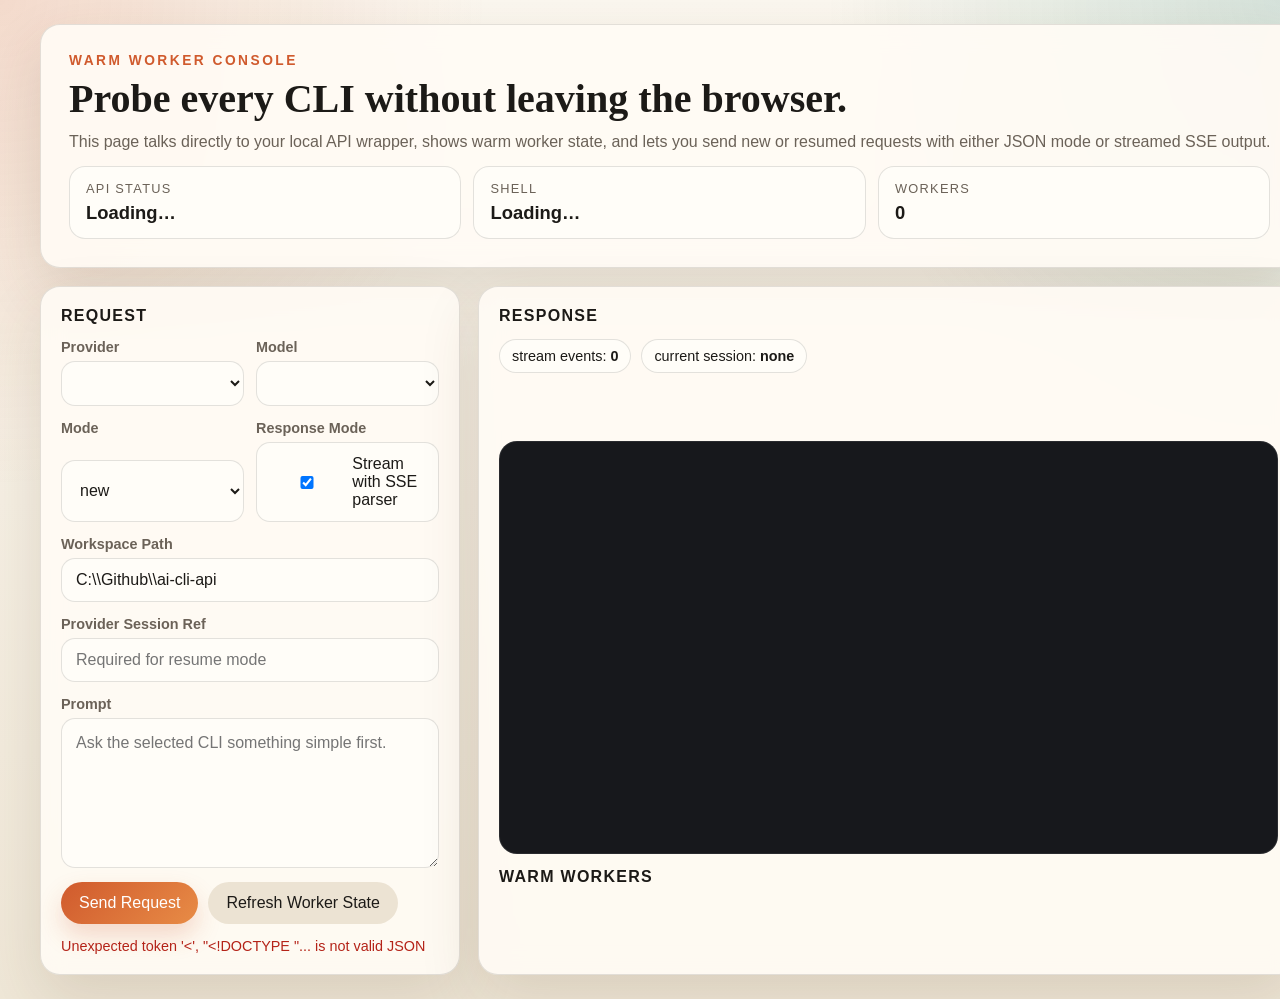
==== src/ai_cli_api/ui/index.html @ b7709dd9 "feat: Working api with cli's and resume fucntion too." ====
<!DOCTYPE html>
<html lang="en">
<head>
  <meta charset="utf-8">
  <meta name="viewport" content="width=device-width, initial-scale=1">
  <title>AI CLI API Console</title>
  <style>
    :root {
      --bg: #f3efe6;
      --panel: rgba(255, 251, 245, 0.92);
      --panel-strong: #fffdf8;
      --ink: #1c1a17;
      --muted: #6b6258;
      --line: rgba(28, 26, 23, 0.12);
      --accent: #d05a2d;
      --accent-soft: #f6c7a8;
      --ok: #0f766e;
      --error: #b42318;
      --shadow: 0 24px 60px rgba(84, 56, 26, 0.14);
      --radius: 20px;
    }

    * {
      box-sizing: border-box;
    }

    body {
      margin: 0;
      min-height: 100vh;
      font-family: "IBM Plex Sans", "Segoe UI", sans-serif;
      color: var(--ink);
      background:
        radial-gradient(circle at top left, rgba(208, 90, 45, 0.18), transparent 30%),
        radial-gradient(circle at top right, rgba(15, 118, 110, 0.16), transparent 28%),
        linear-gradient(180deg, #fbf7ef 0%, #efe7d7 100%);
    }

    .shell {
      width: min(1200px, calc(100vw - 32px));
      margin: 24px auto;
      display: grid;
      gap: 18px;
      animation: rise 300ms ease-out;
    }

    .hero,
    .panel {
      background: var(--panel);
      border: 1px solid var(--line);
      border-radius: var(--radius);
      box-shadow: var(--shadow);
      backdrop-filter: blur(12px);
    }

    .hero {
      padding: 28px;
      display: grid;
      gap: 12px;
    }

    .eyebrow {
      color: var(--accent);
      font-size: 0.86rem;
      letter-spacing: 0.18em;
      text-transform: uppercase;
      font-weight: 700;
    }

    h1 {
      margin: 0;
      font-family: Georgia, "Times New Roman", serif;
      font-size: clamp(1.5rem, 4vw, 2.5rem);
      line-height: 0.95;
      white-space: nowrap;
    }

    .hero p {
      margin: 0;
      color: var(--muted);
      font-size: 1rem;
      line-height: 1.5;
      white-space: nowrap;
    }

    .status-strip {
      display: grid;
      grid-template-columns: repeat(auto-fit, minmax(160px, 1fr));
      gap: 12px;
    }

    .stat {
      background: var(--panel-strong);
      border: 1px solid var(--line);
      border-radius: 16px;
      padding: 14px 16px;
    }

    .stat-label {
      display: block;
      color: var(--muted);
      font-size: 0.8rem;
      text-transform: uppercase;
      letter-spacing: 0.1em;
      margin-bottom: 6px;
    }

    .stat-value {
      font-size: 1.15rem;
      font-weight: 700;
    }

    .grid {
      display: grid;
      grid-template-columns: 420px minmax(0, 1fr);
      gap: 18px;
    }

    .panel {
      padding: 20px;
    }

    .panel h2 {
      margin: 0 0 14px;
      font-size: 1rem;
      letter-spacing: 0.08em;
      text-transform: uppercase;
    }

    .form {
      display: grid;
      gap: 14px;
    }

    .row {
      display: grid;
      grid-template-columns: repeat(2, minmax(0, 1fr));
      gap: 12px;
    }

    .field {
      display: grid;
      gap: 6px;
    }

    label {
      color: var(--muted);
      font-size: 0.9rem;
      font-weight: 600;
    }

    input,
    select,
    textarea,
    button {
      font: inherit;
    }

    input,
    select,
    textarea {
      width: 100%;
      border: 1px solid var(--line);
      border-radius: 14px;
      background: var(--panel-strong);
      color: var(--ink);
      padding: 12px 14px;
      transition: border-color 160ms ease, transform 160ms ease, box-shadow 160ms ease;
    }

    textarea {
      min-height: 150px;
      resize: vertical;
      line-height: 1.45;
    }

    input:focus,
    select:focus,
    textarea:focus {
      outline: none;
      border-color: var(--accent);
      box-shadow: 0 0 0 4px rgba(208, 90, 45, 0.12);
      transform: translateY(-1px);
    }

    .toggle {
      display: flex;
      align-items: center;
      gap: 10px;
      padding: 12px 14px;
      border: 1px solid var(--line);
      border-radius: 14px;
      background: var(--panel-strong);
    }

    .actions {
      display: flex;
      gap: 10px;
      flex-wrap: wrap;
    }

    button {
      border: 0;
      border-radius: 999px;
      padding: 12px 18px;
      cursor: pointer;
      transition: transform 160ms ease, opacity 160ms ease, box-shadow 160ms ease;
    }

    button:hover {
      transform: translateY(-1px);
    }

    button:disabled {
      opacity: 0.55;
      cursor: not-allowed;
      transform: none;
    }

    .primary {
      background: linear-gradient(135deg, #d05a2d, #e88c46);
      color: white;
      box-shadow: 0 12px 24px rgba(208, 90, 45, 0.22);
    }

    .secondary {
      background: #ece3d3;
      color: var(--ink);
    }

    .meta {
      color: var(--muted);
      font-size: 0.9rem;
    }

    .response-card {
      display: grid;
      gap: 14px;
      height: 100%;
    }

    .console {
      min-height: 360px;
      border-radius: 18px;
      background: #17181c;
      color: #f4efe7;
      padding: 18px;
      font-family: Consolas, "SFMono-Regular", monospace;
      line-height: 1.45;
      white-space: pre-wrap;
      overflow: auto;
      border: 1px solid rgba(255, 255, 255, 0.08);
    }

    .pill-row,
    .worker-list {
      display: flex;
      flex-wrap: wrap;
      gap: 10px;
    }

    .pill,
    .worker-chip {
      border-radius: 999px;
      padding: 8px 12px;
      background: var(--panel-strong);
      border: 1px solid var(--line);
      font-size: 0.9rem;
    }

    .worker-chip strong {
      color: var(--accent);
    }

    .ok {
      color: var(--ok);
    }

    .error {
      color: var(--error);
    }

    @keyframes rise {
      from {
        opacity: 0;
        transform: translateY(10px);
      }
      to {
        opacity: 1;
        transform: translateY(0);
      }
    }

    @media (max-width: 980px) {
      .grid {
        grid-template-columns: 1fr;
      }
    }

    @media (max-width: 640px) {
      .shell {
        width: min(100vw - 16px, 100%);
        margin: 8px auto 24px;
      }

      .hero,
      .panel {
        padding: 16px;
      }

      .row {
        grid-template-columns: 1fr;
      }
    }
  </style>
</head>
<body>
  <main class="shell">
    <section class="hero">
      <span class="eyebrow">Warm Worker Console</span>
      <h1>Probe every CLI without leaving the browser.</h1>
      <p>
        This page talks directly to your local API wrapper, shows warm worker state,
        and lets you send new or resumed requests with either JSON mode or streamed SSE output.
      </p>
      <div class="status-strip">
        <div class="stat">
          <span class="stat-label">API Status</span>
          <span class="stat-value" id="health-status">Loading…</span>
        </div>
        <div class="stat">
          <span class="stat-label">Shell</span>
          <span class="stat-value" id="shell-path">Loading…</span>
        </div>
        <div class="stat">
          <span class="stat-label">Workers</span>
          <span class="stat-value" id="worker-count">0</span>
        </div>
      </div>
    </section>

    <section class="grid">
      <div class="panel">
        <h2>Request</h2>
        <form class="form" id="chat-form">
          <div class="row">
            <div class="field">
              <label for="provider">Provider</label>
              <select id="provider" name="provider"></select>
            </div>
            <div class="field">
              <label for="model">Model</label>
              <select id="model" name="model"></select>
            </div>
          </div>

          <div class="row">
            <div class="field">
              <label for="mode">Mode</label>
              <select id="mode" name="mode">
                <option value="new">new</option>
                <option value="resume">resume</option>
              </select>
            </div>
            <div class="field">
              <label for="stream">Response Mode</label>
              <div class="toggle">
                <input id="stream" name="stream" type="checkbox" checked>
                <span>Stream with SSE parser</span>
              </div>
            </div>
          </div>

          <div class="field">
            <label for="workspace_path">Workspace Path</label>
            <input id="workspace_path" name="workspace_path" type="text" value="C:\\Github\\ai-cli-api" placeholder="C:\\Github\\ai-cli-api">
          </div>

          <div class="field" id="session-row">
            <label for="provider_session_ref">Provider Session Ref</label>
            <input id="provider_session_ref" name="provider_session_ref" type="text" placeholder="Required for resume mode">
          </div>

          <div class="field">
            <label for="prompt">Prompt</label>
            <textarea id="prompt" name="prompt" placeholder="Ask the selected CLI something simple first."></textarea>
          </div>

          <div class="actions">
            <button class="primary" id="send-button" type="submit">Send Request</button>
            <button class="secondary" id="refresh-button" type="button">Refresh Worker State</button>
          </div>

          <div class="meta" id="request-meta">Ready.</div>
        </form>
      </div>

      <div class="panel response-card">
        <div>
          <h2>Response</h2>
          <div class="pill-row">
            <span class="pill">stream events: <strong id="event-count">0</strong></span>
            <span class="pill">current session: <strong id="session-ref">none</strong></span>
          </div>
        </div>
        <div class="console" id="console"></div>
        <div>
          <h2>Warm Workers</h2>
          <div class="worker-list" id="worker-list"></div>
        </div>
      </div>
    </section>
  </main>

  <script>
    const form = document.getElementById("chat-form");
    const providerSelect = document.getElementById("provider");
    const modelSelect = document.getElementById("model");
    const modeSelect = document.getElementById("mode");
    const sessionInput = document.getElementById("provider_session_ref");
    const workspaceInput = document.getElementById("workspace_path");
    const promptInput = document.getElementById("prompt");
    const streamInput = document.getElementById("stream");
    const consoleEl = document.getElementById("console");
    const sessionRefEl = document.getElementById("session-ref");
    const eventCountEl = document.getElementById("event-count");
    const healthStatusEl = document.getElementById("health-status");
    const shellPathEl = document.getElementById("shell-path");
    const workerCountEl = document.getElementById("worker-count");
    const workerListEl = document.getElementById("worker-list");
    const requestMetaEl = document.getElementById("request-meta");
    const sendButton = document.getElementById("send-button");
    const refreshButton = document.getElementById("refresh-button");

    let workers = [];
    let eventCount = 0;

    function writeConsole(line = "") {
      consoleEl.textContent += line + "\n";
      consoleEl.scrollTop = consoleEl.scrollHeight;
    }

    function resetConsole() {
      consoleEl.textContent = "";
      eventCount = 0;
      eventCountEl.textContent = "0";
      sessionRefEl.textContent = "none";
    }

    function setMeta(message, isError = false) {
      requestMetaEl.textContent = message;
      requestMetaEl.className = isError ? "meta error" : "meta";
    }

    function updateSessionVisibility() {
      sessionInput.disabled = modeSelect.value !== "resume";
      sessionInput.parentElement.style.opacity = modeSelect.value === "resume" ? "1" : "0.55";
    }

    function modelsForProvider(provider) {
      return workers
        .filter((worker) => worker.provider === provider)
        .map((worker) => worker.model);
    }

    function renderModelOptions() {
      const current = providerSelect.value;
      const models = modelsForProvider(current);
      modelSelect.innerHTML = "";
      for (const model of models) {
        const option = document.createElement("option");
        option.value = model;
        option.textContent = model;
        modelSelect.appendChild(option);
      }
    }

    function renderWorkers() {
      workerListEl.innerHTML = "";
      for (const worker of workers) {
        const chip = document.createElement("div");
        chip.className = "worker-chip";
        chip.innerHTML = `<strong>${worker.provider}/${worker.model}</strong> · ${worker.ready ? "ready" : "down"} · ${worker.busy ? "busy" : "idle"} · q=${worker.queue_length}`;
        workerListEl.appendChild(chip);
      }
    }

    async function refreshState() {
      const [healthResponse, workersResponse, providersResponse] = await Promise.all([
        fetch("/health"),
        fetch("/v1/workers"),
        fetch("/v1/providers")
      ]);

      const health = await healthResponse.json();
      workers = await workersResponse.json();
      const providers = await providersResponse.json();

      healthStatusEl.textContent = health.status;
      healthStatusEl.className = `stat-value ${health.status === "ok" ? "ok" : "error"}`;
      shellPathEl.textContent = health.shell_path || "not detected";
      workerCountEl.textContent = String(health.worker_count);

      const savedProvider = providerSelect.value;
      const savedModel = modelSelect.value;

      providerSelect.innerHTML = "";
      for (const provider of providers.filter((item) => item.enabled)) {
        const option = document.createElement("option");
        option.value = provider.provider;
        option.textContent = provider.provider;
        providerSelect.appendChild(option);
      }

      if (savedProvider) {
        providerSelect.value = savedProvider;
      }

      renderModelOptions();

      if (savedModel) {
        modelSelect.value = savedModel;
      }
      renderWorkers();
      updateSessionVisibility();
    }

    function parseSseChunk(buffer) {
      const packets = buffer.split("\n\n");
      return {
        packets: packets.slice(0, -1),
        remainder: packets[packets.length - 1] || ""
      };
    }

    async function sendStreaming(payload) {
      const response = await fetch("/v1/chat", {
        method: "POST",
        headers: { "Content-Type": "application/json" },
        body: JSON.stringify(payload)
      });
      if (!response.ok || !response.body) {
        const message = await response.text();
        throw new Error(message || `HTTP ${response.status}`);
      }

      const reader = response.body.getReader();
      const decoder = new TextDecoder();
      let buffer = "";

      while (true) {
        const { value, done } = await reader.read();
        if (done) {
          break;
        }
        buffer += decoder.decode(value, { stream: true });
        const parsed = parseSseChunk(buffer);
        buffer = parsed.remainder;

        for (const packet of parsed.packets) {
          const lines = packet.split("\n");
          const eventLine = lines.find((line) => line.startsWith("event: "));
          const dataLine = lines.find((line) => line.startsWith("data: "));
          if (!eventLine || !dataLine) {
            continue;
          }
          const eventName = eventLine.slice(7).trim();
          const payload = JSON.parse(dataLine.slice(6));
          eventCount += 1;
          eventCountEl.textContent = String(eventCount);
          writeConsole(`[${eventName}] ${JSON.stringify(payload, null, 2)}`);
          if (payload.provider_session_ref) {
            sessionRefEl.textContent = payload.provider_session_ref;
            sessionInput.value = payload.provider_session_ref;
          }
        }
      }
    }

    async function sendJson(payload) {
      const response = await fetch("/v1/chat", {
        method: "POST",
        headers: { "Content-Type": "application/json" },
        body: JSON.stringify(payload)
      });
      const body = await response.json();
      if (!response.ok) {
        throw new Error(body.detail || JSON.stringify(body));
      }
      writeConsole(JSON.stringify(body, null, 2));
      if (body.provider_session_ref) {
        sessionRefEl.textContent = body.provider_session_ref;
        sessionInput.value = body.provider_session_ref;
      }
    }

    form.addEventListener("submit", async (event) => {
      event.preventDefault();
      resetConsole();
      sendButton.disabled = true;
      setMeta("Sending request…");

      const payload = {
        provider: providerSelect.value,
        model: modelSelect.value,
        workspace_path: workspaceInput.value.trim(),
        mode: modeSelect.value,
        prompt: promptInput.value,
        stream: streamInput.checked
      };

      if (payload.mode === "resume") {
        payload.provider_session_ref = sessionInput.value.trim();
      }

      try {
        sessionStorage.setItem("workspace_path", payload.workspace_path);
        if (payload.stream) {
          await sendStreaming(payload);
        } else {
          await sendJson(payload);
        }
        setMeta("Request completed.");
        await refreshState();
      } catch (error) {
        writeConsole(`[failed] ${error.message}`);
        setMeta(error.message, true);
      } finally {
        sendButton.disabled = false;
      }
    });

    refreshButton.addEventListener("click", async () => {
      refreshButton.disabled = true;
      try {
        await refreshState();
        setMeta("State refreshed.");
      } catch (error) {
        setMeta(error.message, true);
      } finally {
        refreshButton.disabled = false;
      }
    });

    providerSelect.addEventListener("change", renderModelOptions);
    modeSelect.addEventListener("change", updateSessionVisibility);

    window.addEventListener("load", async () => {
      workspaceInput.value = sessionStorage.getItem("workspace_path") || workspaceInput.defaultValue;
      try {
        await refreshState();
      } catch (error) {
        setMeta(error.message, true);
      }
    });
  </script>
</body>
</html>
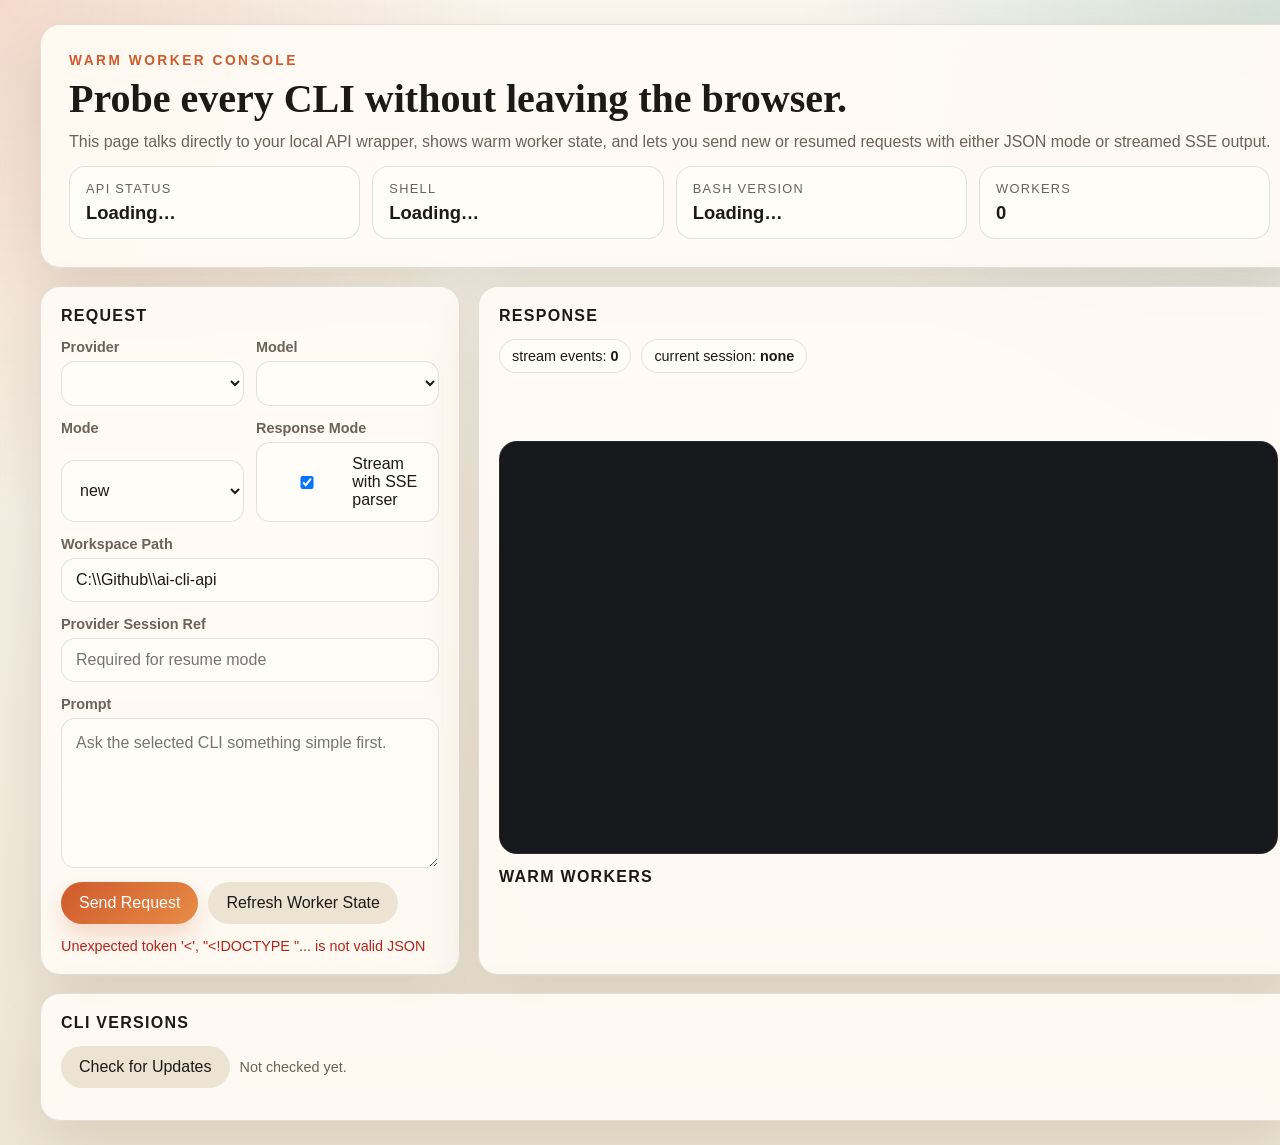
==== commit 0bb167ba: "feat: Implement CLI version management and updater - Added a new section in the UI to display CLI ve" ====
--- a/src/ai_cli_api/ui/index.html
+++ b/src/ai_cli_api/ui/index.html
@@ -277,6 +277,119 @@
 
     .error {
       color: var(--error);
+    }
+
+    .version-grid {
+      display: grid;
+      grid-template-columns: repeat(auto-fit, minmax(240px, 1fr));
+      gap: 12px;
+    }
+
+    .version-card {
+      background: var(--panel-strong);
+      border: 1px solid var(--line);
+      border-radius: 16px;
+      padding: 14px 16px;
+      display: grid;
+      gap: 8px;
+    }
+
+    .version-card.outdated {
+      border-color: var(--accent);
+      box-shadow: 0 0 0 2px rgba(208, 90, 45, 0.10);
+    }
+
+    .version-card-header {
+      display: flex;
+      align-items: center;
+      justify-content: space-between;
+    }
+
+    .version-card-header strong {
+      font-size: 1rem;
+      color: var(--accent);
+      text-transform: capitalize;
+    }
+
+    .version-badge {
+      font-size: 0.75rem;
+      font-weight: 700;
+      padding: 3px 10px;
+      border-radius: 999px;
+      text-transform: uppercase;
+      letter-spacing: 0.05em;
+    }
+
+    .version-badge.up-to-date {
+      background: rgba(15, 118, 110, 0.12);
+      color: var(--ok);
+    }
+
+    .version-badge.update-available {
+      background: rgba(208, 90, 45, 0.12);
+      color: var(--accent);
+    }
+
+    .version-badge.unknown {
+      background: rgba(107, 98, 88, 0.12);
+      color: var(--muted);
+    }
+
+    .version-row {
+      display: flex;
+      justify-content: space-between;
+      font-size: 0.88rem;
+    }
+
+    .version-row span:first-child {
+      color: var(--muted);
+    }
+
+    .version-row span:last-child {
+      font-weight: 600;
+      font-family: Consolas, "SFMono-Regular", monospace;
+    }
+
+    .version-skip {
+      font-size: 0.78rem;
+      color: var(--muted);
+      font-style: italic;
+    }
+
+    .version-actions {
+      display: flex;
+      align-items: center;
+      gap: 10px;
+      margin-bottom: 12px;
+    }
+
+    .version-actions .meta {
+      margin: 0;
+    }
+
+    .version-update-btn {
+      padding: 6px 14px;
+      font-size: 0.82rem;
+      background: linear-gradient(135deg, #d05a2d, #e88c46);
+      color: white;
+      box-shadow: 0 4px 12px rgba(208, 90, 45, 0.18);
+    }
+
+    .version-update-btn:disabled {
+      background: #ccc;
+      box-shadow: none;
+    }
+
+    .version-card-footer {
+      display: flex;
+      align-items: center;
+      justify-content: space-between;
+      gap: 8px;
+    }
+
+    .version-card-footer .meta {
+      font-size: 0.78rem;
+      margin: 0;
     }
 
     @keyframes rise {
@@ -332,6 +445,10 @@
           <span class="stat-value" id="shell-path">Loading…</span>
         </div>
         <div class="stat">
+          <span class="stat-label">Bash Version</span>
+          <span class="stat-value" id="bash-version">Loading…</span>
+        </div>
+        <div class="stat">
           <span class="stat-label">Workers</span>
           <span class="stat-value" id="worker-count">0</span>
         </div>
@@ -409,6 +526,15 @@
         </div>
       </div>
     </section>
+
+    <section class="panel">
+      <h2>CLI Versions</h2>
+      <div class="version-actions">
+        <button class="secondary" id="check-updates-button" type="button">Check for Updates</button>
+        <span class="meta" id="version-meta">Not checked yet.</span>
+      </div>
+      <div class="version-grid" id="version-grid"></div>
+    </section>
   </main>
 
   <script>
@@ -425,11 +551,15 @@
     const eventCountEl = document.getElementById("event-count");
     const healthStatusEl = document.getElementById("health-status");
     const shellPathEl = document.getElementById("shell-path");
+    const bashVersionEl = document.getElementById("bash-version");
     const workerCountEl = document.getElementById("worker-count");
     const workerListEl = document.getElementById("worker-list");
     const requestMetaEl = document.getElementById("request-meta");
     const sendButton = document.getElementById("send-button");
     const refreshButton = document.getElementById("refresh-button");
+    const checkUpdatesButton = document.getElementById("check-updates-button");
+    const versionGridEl = document.getElementById("version-grid");
+    const versionMetaEl = document.getElementById("version-meta");
 
     let workers = [];
     let eventCount = 0;
@@ -484,6 +614,102 @@
       }
     }
 
+    function renderVersions(versions) {
+      versionGridEl.innerHTML = "";
+      if (!versions.length) {
+        versionGridEl.innerHTML = '<span class="meta">No version data yet. Click "Check for Updates".</span>';
+        return;
+      }
+      for (const v of versions) {
+        const card = document.createElement("div");
+        const outdated = v.needs_update;
+        const unknown = !v.current_version && !v.latest_version;
+        card.className = `version-card${outdated ? " outdated" : ""}`;
+
+        let badgeClass = "up-to-date";
+        let badgeText = "Up to date";
+        if (unknown) {
+          badgeClass = "unknown";
+          badgeText = "Unknown";
+        } else if (outdated) {
+          badgeClass = "update-available";
+          badgeText = "Update available";
+        }
+
+        let skipHtml = "";
+        if (v.update_skipped_reason) {
+          skipHtml = `<div class="version-skip">Skipped: ${v.update_skipped_reason}</div>`;
+        }
+
+        card.innerHTML = `
+          <div class="version-card-header">
+            <strong>${v.provider}</strong>
+            <span class="version-badge ${badgeClass}">${badgeText}</span>
+          </div>
+          <div class="version-row">
+            <span>Installed</span>
+            <span>${v.current_version || "—"}</span>
+          </div>
+          <div class="version-row">
+            <span>Latest</span>
+            <span>${v.latest_version || "—"}</span>
+          </div>
+          <div class="version-row">
+            <span>Next check</span>
+            <span>${v.next_check_at ? new Date(v.next_check_at).toLocaleTimeString() : "—"}</span>
+          </div>
+          <div class="version-row">
+            <span>Auto-update</span>
+            <span>${v.auto_update ? "Enabled" : "Disabled"}</span>
+          </div>
+          ${skipHtml}
+          <div class="version-card-footer">
+            <button class="version-update-btn" data-provider="${v.provider}" ${!outdated && !unknown ? "disabled" : ""}>${!outdated && !unknown ? "Already updated" : "Update"}</button>
+            <span class="meta" data-update-status="${v.provider}"></span>
+          </div>
+        `;
+        versionGridEl.appendChild(card);
+      }
+
+      // Bind per-card update buttons
+      for (const btn of versionGridEl.querySelectorAll(".version-update-btn")) {
+        btn.addEventListener("click", () => updateProvider(btn.dataset.provider, btn));
+      }
+    }
+
+    async function updateProvider(provider, btn) {
+      btn.disabled = true;
+      const statusEl = versionGridEl.querySelector(`[data-update-status="${provider}"]`);
+      if (statusEl) statusEl.textContent = "Updating…";
+      try {
+        const response = await fetch(`/v1/cli-versions/${provider}/update`, { method: "POST" });
+        const result = await response.json();
+        if (!response.ok) {
+          throw new Error(result.detail || "Update failed");
+        }
+        if (statusEl) {
+          statusEl.textContent = result.last_updated ? "Updated!" : (result.update_skipped_reason || "Done");
+        }
+        // Refresh all version cards with fresh data
+        const all = await fetchVersions();
+        renderVersions(all);
+      } catch (error) {
+        if (statusEl) statusEl.textContent = error.message;
+      } finally {
+        btn.disabled = false;
+      }
+    }
+
+    async function fetchVersions() {
+      const response = await fetch("/v1/cli-versions");
+      return await response.json();
+    }
+
+    async function checkForUpdates() {
+      const response = await fetch("/v1/cli-versions/check", { method: "POST" });
+      return await response.json();
+    }
+
     async function refreshState() {
       const [healthResponse, workersResponse, providersResponse] = await Promise.all([
         fetch("/health"),
@@ -498,6 +724,7 @@
       healthStatusEl.textContent = health.status;
       healthStatusEl.className = `stat-value ${health.status === "ok" ? "ok" : "error"}`;
       shellPathEl.textContent = health.shell_path || "not detected";
+      bashVersionEl.textContent = health.bash_version || "not detected";
       workerCountEl.textContent = String(health.worker_count);
 
       const savedProvider = providerSelect.value;
@@ -522,6 +749,17 @@
       }
       renderWorkers();
       updateSessionVisibility();
+
+      try {
+        const versions = await fetchVersions();
+        renderVersions(versions);
+        if (versions.length) {
+          const lastChecked = versions[0].last_checked;
+          versionMetaEl.textContent = lastChecked
+            ? `Last checked: ${new Date(lastChecked).toLocaleString()}`
+            : "Checked.";
+        }
+      } catch (_) { /* version endpoint may not have data yet */ }
     }
 
     function parseSseChunk(buffer) {
@@ -641,6 +879,23 @@
       }
     });
 
+    checkUpdatesButton.addEventListener("click", async () => {
+      checkUpdatesButton.disabled = true;
+      versionMetaEl.textContent = "Checking…";
+      try {
+        const versions = await checkForUpdates();
+        renderVersions(versions);
+        const lastChecked = versions.length && versions[0].last_checked;
+        versionMetaEl.textContent = lastChecked
+          ? `Last checked: ${new Date(lastChecked).toLocaleString()}`
+          : "Done.";
+      } catch (error) {
+        versionMetaEl.textContent = error.message;
+      } finally {
+        checkUpdatesButton.disabled = false;
+      }
+    });
+
     providerSelect.addEventListener("change", renderModelOptions);
     modeSelect.addEventListener("change", updateSessionVisibility);
 
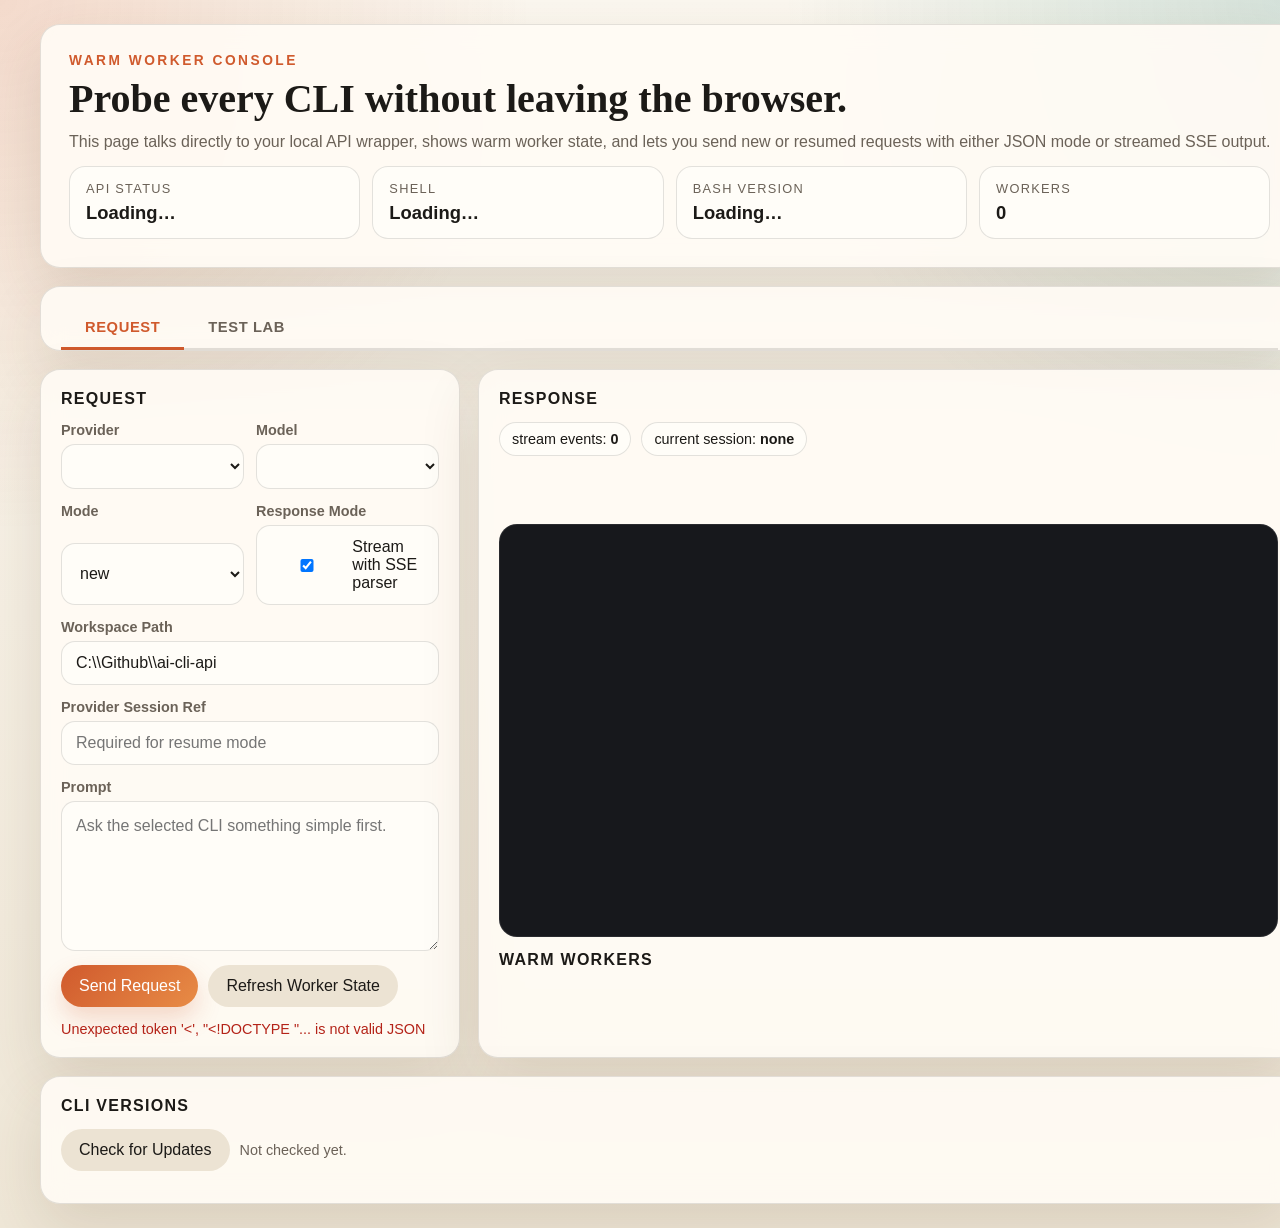
==== commit 02ff504e: "feat: add OpenCode provider support - Implemented OpenCodeAdapter for the OpenCode CLI. - Updated co" ====
--- a/src/ai_cli_api/ui/index.html
+++ b/src/ai_cli_api/ui/index.html
@@ -109,6 +109,48 @@
       font-weight: 700;
     }
 
+    .tab-bar {
+      display: flex;
+      gap: 0;
+      border-bottom: 2px solid var(--line);
+      margin-bottom: 0;
+    }
+
+    .tab-btn {
+      padding: 12px 24px;
+      font-size: 0.92rem;
+      font-weight: 700;
+      letter-spacing: 0.04em;
+      text-transform: uppercase;
+      background: none;
+      color: var(--muted);
+      border: none;
+      border-bottom: 3px solid transparent;
+      border-radius: 0;
+      cursor: pointer;
+      transition: color 150ms, border-color 150ms;
+      margin-bottom: -2px;
+      box-shadow: none;
+    }
+
+    .tab-btn:hover {
+      color: var(--ink);
+      transform: none;
+    }
+
+    .tab-btn.active {
+      color: var(--accent);
+      border-bottom-color: var(--accent);
+    }
+
+    .tab-panel {
+      display: none;
+    }
+
+    .tab-panel.active {
+      display: block;
+    }
+
     .grid {
       display: grid;
       grid-template-columns: 420px minmax(0, 1fr);
@@ -251,15 +293,13 @@
       border: 1px solid rgba(255, 255, 255, 0.08);
     }
 
-    .pill-row,
-    .worker-list {
+    .pill-row {
       display: flex;
       flex-wrap: wrap;
       gap: 10px;
     }
 
-    .pill,
-    .worker-chip {
+    .pill {
       border-radius: 999px;
       padding: 8px 12px;
       background: var(--panel-strong);
@@ -267,8 +307,62 @@
       font-size: 0.9rem;
     }
 
+    .worker-grid {
+      display: grid;
+      grid-template-columns: repeat(2, 1fr);
+      gap: 12px;
+    }
+
+    .worker-group {
+      border: 1px solid var(--line);
+      border-radius: 14px;
+      background: var(--panel-strong);
+      overflow: hidden;
+    }
+
+    .worker-group-header {
+      padding: 8px 12px;
+      background: rgba(208, 90, 45, 0.07);
+      border-bottom: 1px solid var(--line);
+      font-weight: 700;
+      font-size: 0.9rem;
+      text-transform: uppercase;
+      letter-spacing: 0.08em;
+      color: var(--accent);
+    }
+
+    .worker-group-header .worker-group-count {
+      font-weight: 400;
+      font-size: 0.78rem;
+      color: var(--muted);
+      text-transform: none;
+      letter-spacing: 0;
+    }
+
+    .worker-group-items {
+      padding: 8px 10px;
+      display: grid;
+      gap: 4px;
+    }
+
+    .worker-chip {
+      display: flex;
+      align-items: center;
+      gap: 6px;
+      font-size: 0.84rem;
+      padding: 4px 8px;
+      border: 1px solid var(--line);
+      border-radius: 8px;
+      background: #fff;
+    }
+
     .worker-chip strong {
       color: var(--accent);
+    }
+
+    .worker-chip .worker-status {
+      margin-left: auto;
+      font-size: 0.78rem;
     }
 
     .ok {
@@ -392,6 +486,273 @@
       margin: 0;
     }
 
+    /* ---- Test Lab ---- */
+
+    .test-lab-header {
+      display: flex;
+      align-items: center;
+      justify-content: space-between;
+      cursor: pointer;
+      user-select: none;
+    }
+
+    .test-lab-header h2 {
+      margin: 0;
+    }
+
+    .test-lab-toggle {
+      font-size: 1.3rem;
+      transition: transform 200ms;
+      color: var(--muted);
+    }
+
+    .test-lab-toggle.open {
+      transform: rotate(90deg);
+    }
+
+    #test-lab-body {
+      display: none;
+      grid-template-columns: 1fr;
+      gap: 16px;
+      margin-top: 16px;
+    }
+
+    .field-magic {
+      display: flex;
+      align-items: center;
+      gap: 8px;
+    }
+
+    .field-magic label {
+      flex: 1;
+    }
+
+    .magic-btn {
+      padding: 4px 10px;
+      font-size: 0.82rem;
+      border-radius: 20px;
+      background: linear-gradient(135deg, #8b5cf6, #a78bfa);
+      color: white;
+      border: none;
+      cursor: pointer;
+      white-space: nowrap;
+      box-shadow: 0 2px 8px rgba(139, 92, 246, 0.25);
+      transition: opacity 150ms;
+    }
+
+    .magic-btn:hover {
+      opacity: 0.85;
+    }
+
+    .magic-btn:disabled {
+      background: #ccc;
+      box-shadow: none;
+      cursor: not-allowed;
+    }
+
+    .test-qa-row {
+      display: grid;
+      grid-template-columns: 1fr 1fr auto;
+      gap: 8px;
+      align-items: end;
+      padding: 8px 0;
+      border-bottom: 1px solid var(--line);
+    }
+
+    .test-qa-row .field {
+      margin: 0;
+    }
+
+    .qa-remove-btn {
+      padding: 6px 10px;
+      font-size: 0.82rem;
+      background: rgba(180, 35, 24, 0.08);
+      color: var(--error);
+      border: 1px solid rgba(180, 35, 24, 0.2);
+      border-radius: 8px;
+      cursor: pointer;
+    }
+
+    .qa-remove-btn:hover {
+      background: rgba(180, 35, 24, 0.15);
+    }
+
+    .model-grid {
+      display: grid;
+      grid-template-columns: repeat(2, 1fr);
+      gap: 12px;
+    }
+
+    .provider-group {
+      border: 1px solid var(--line);
+      border-radius: 14px;
+      background: var(--panel-strong);
+      overflow: hidden;
+    }
+
+    .provider-group-header {
+      display: flex;
+      align-items: center;
+      gap: 8px;
+      padding: 8px 12px;
+      background: rgba(208, 90, 45, 0.07);
+      border-bottom: 1px solid var(--line);
+      cursor: pointer;
+    }
+
+    .provider-group-header input[type=checkbox] {
+      accent-color: var(--accent);
+      width: 16px;
+      height: 16px;
+    }
+
+    .provider-group-header span {
+      font-weight: 700;
+      font-size: 0.9rem;
+      text-transform: uppercase;
+      letter-spacing: 0.08em;
+      color: var(--accent);
+    }
+
+    .provider-group-header .provider-count {
+      font-weight: 400;
+      font-size: 0.78rem;
+      color: var(--muted);
+      text-transform: none;
+      letter-spacing: 0;
+    }
+
+    .provider-group-models {
+      display: grid;
+      grid-template-columns: repeat(auto-fill, minmax(180px, 1fr));
+      gap: 6px;
+      padding: 8px 10px;
+    }
+
+    .provider-group-models label {
+      display: flex;
+      align-items: center;
+      gap: 6px;
+      font-size: 0.86rem;
+      padding: 5px 8px;
+      border: 1px solid var(--line);
+      border-radius: 8px;
+      background: #fff;
+      cursor: pointer;
+      transition: border-color 150ms, background 150ms;
+    }
+
+    .provider-group-models label:hover {
+      border-color: var(--accent);
+      background: rgba(208, 90, 45, 0.04);
+    }
+
+    .provider-group-models input[type=checkbox] {
+      accent-color: var(--accent);
+      width: 15px;
+      height: 15px;
+    }
+
+    .select-all-row {
+      display: flex;
+      align-items: center;
+      gap: 8px;
+      margin-bottom: 4px;
+    }
+
+    .select-all-row input[type=checkbox] {
+      accent-color: var(--accent);
+      width: 16px;
+      height: 16px;
+    }
+
+    .select-all-row label {
+      font-weight: 600;
+      font-size: 0.88rem;
+      cursor: pointer;
+    }
+
+    .test-actions {
+      display: flex;
+      align-items: center;
+      gap: 12px;
+    }
+
+    .test-results-wrap {
+      overflow-x: auto;
+    }
+
+    .test-results-table {
+      width: 100%;
+      border-collapse: collapse;
+      font-size: 0.88rem;
+    }
+
+    .test-results-table th,
+    .test-results-table td {
+      padding: 8px 12px;
+      text-align: left;
+      border-bottom: 1px solid var(--line);
+    }
+
+    .test-results-table th {
+      font-weight: 700;
+      color: var(--muted);
+      font-size: 0.78rem;
+      text-transform: uppercase;
+      letter-spacing: 0.06em;
+    }
+
+    .test-status-ok {
+      color: var(--ok);
+      font-weight: 700;
+    }
+
+    .test-status-fail {
+      color: var(--error);
+      font-weight: 700;
+    }
+
+    .test-status-wait {
+      color: var(--muted);
+      font-style: italic;
+    }
+
+    .grade-pass {
+      display: inline-block;
+      padding: 2px 10px;
+      border-radius: 8px;
+      background: rgba(15, 118, 110, 0.12);
+      color: var(--ok);
+      font-weight: 700;
+      font-size: 0.82rem;
+    }
+
+    .grade-fail {
+      display: inline-block;
+      padding: 2px 10px;
+      border-radius: 8px;
+      background: rgba(180, 35, 24, 0.10);
+      color: var(--error);
+      font-weight: 700;
+      font-size: 0.82rem;
+    }
+
+    @keyframes spin {
+      to { transform: rotate(360deg); }
+    }
+
+    .spinner {
+      display: inline-block;
+      width: 14px;
+      height: 14px;
+      border: 2px solid var(--line);
+      border-top-color: var(--accent);
+      border-radius: 50%;
+      animation: spin 600ms linear infinite;
+      vertical-align: middle;
+    }
+
     @keyframes rise {
       from {
         opacity: 0;
@@ -405,6 +766,13 @@
 
     @media (max-width: 980px) {
       .grid {
+        grid-template-columns: 1fr;
+      }
+    }
+
+    @media (max-width: 768px) {
+      .model-grid,
+      .worker-grid {
         grid-template-columns: 1fr;
       }
     }
@@ -455,77 +823,137 @@
       </div>
     </section>
 
-    <section class="grid">
-      <div class="panel">
-        <h2>Request</h2>
-        <form class="form" id="chat-form">
-          <div class="row">
+    <section class="panel" style="padding-bottom:0">
+      <div class="tab-bar">
+        <button class="tab-btn active" data-tab="request" onclick="switchTab('request')">Request</button>
+        <button class="tab-btn" data-tab="testlab" onclick="switchTab('testlab')">Test Lab</button>
+      </div>
+    </section>
+
+    <div id="tab-request" class="tab-panel active">
+      <section class="grid">
+        <div class="panel">
+          <h2>Request</h2>
+          <form class="form" id="chat-form">
+            <div class="row">
+              <div class="field">
+                <label for="provider">Provider</label>
+                <select id="provider" name="provider"></select>
+              </div>
+              <div class="field">
+                <label for="model">Model</label>
+                <select id="model" name="model"></select>
+              </div>
+            </div>
+
+            <div class="row">
+              <div class="field">
+                <label for="mode">Mode</label>
+                <select id="mode" name="mode">
+                  <option value="new">new</option>
+                  <option value="resume">resume</option>
+                </select>
+              </div>
+              <div class="field">
+                <label for="stream">Response Mode</label>
+                <div class="toggle">
+                  <input id="stream" name="stream" type="checkbox" checked>
+                  <span>Stream with SSE parser</span>
+                </div>
+              </div>
+            </div>
+
             <div class="field">
-              <label for="provider">Provider</label>
-              <select id="provider" name="provider"></select>
+              <label for="workspace_path">Workspace Path</label>
+              <input id="workspace_path" name="workspace_path" type="text" value="C:\\Github\\ai-cli-api" placeholder="C:\\Github\\ai-cli-api">
             </div>
+
+            <div class="field" id="session-row">
+              <label for="provider_session_ref">Provider Session Ref</label>
+              <input id="provider_session_ref" name="provider_session_ref" type="text" placeholder="Required for resume mode">
+            </div>
+
             <div class="field">
-              <label for="model">Model</label>
-              <select id="model" name="model"></select>
+              <label for="prompt">Prompt</label>
+              <textarea id="prompt" name="prompt" placeholder="Ask the selected CLI something simple first."></textarea>
+            </div>
+
+            <div class="actions">
+              <button class="primary" id="send-button" type="submit">Send Request</button>
+              <button class="secondary" id="refresh-button" type="button">Refresh Worker State</button>
+            </div>
+
+            <div class="meta" id="request-meta">Ready.</div>
+          </form>
+        </div>
+
+        <div class="panel response-card">
+          <div>
+            <h2>Response</h2>
+            <div class="pill-row">
+              <span class="pill">stream events: <strong id="event-count">0</strong></span>
+              <span class="pill">current session: <strong id="session-ref">none</strong></span>
             </div>
           </div>
-
-          <div class="row">
-            <div class="field">
-              <label for="mode">Mode</label>
-              <select id="mode" name="mode">
-                <option value="new">new</option>
-                <option value="resume">resume</option>
-              </select>
-            </div>
-            <div class="field">
-              <label for="stream">Response Mode</label>
-              <div class="toggle">
-                <input id="stream" name="stream" type="checkbox" checked>
-                <span>Stream with SSE parser</span>
-              </div>
+          <div class="console" id="console"></div>
+          <div>
+            <h2>Warm Workers</h2>
+            <div class="worker-grid" id="worker-list"></div>
+          </div>
+        </div>
+      </section>
+    </div>
+
+    <div id="tab-testlab" class="tab-panel">
+      <section class="panel" id="test-lab-section">
+        <h2>Test Lab</h2>
+        <div style="display:grid;grid-template-columns:1fr;gap:16px">
+          <div class="field">
+            <label for="test-story">Story (NEW prompt)</label>
+            <textarea id="test-story" rows="3" placeholder="Enter a story for the NEW prompt...">Hello my name is Eren and I am a fintech director managing PF, ATM and Transit. Also I have a grey car.</textarea>
+          </div>
+
+          <div>
+            <h3 style="margin:0 0 8px">Questions &amp; Expected Answers (RESUME steps)</h3>
+            <div id="test-qa-list"></div>
+            <div style="display:flex;gap:8px;margin-top:8px">
+              <button type="button" class="secondary" onclick="addQAPair()">+ Add Question</button>
+              <button type="button" class="magic-btn" onclick="generateScenario('all')">&#10024; Generate All Fields</button>
             </div>
           </div>
 
-          <div class="field">
-            <label for="workspace_path">Workspace Path</label>
-            <input id="workspace_path" name="workspace_path" type="text" value="C:\\Github\\ai-cli-api" placeholder="C:\\Github\\ai-cli-api">
+          <div>
+            <h3 style="margin:0 0 8px">Models to Test</h3>
+            <div class="select-all-row">
+              <input type="checkbox" id="test-select-all" checked onchange="toggleAllTestModels(this.checked)">
+              <label for="test-select-all">Select All</label>
+            </div>
+            <div class="model-grid" id="test-model-grid"></div>
           </div>
 
-          <div class="field" id="session-row">
-            <label for="provider_session_ref">Provider Session Ref</label>
-            <input id="provider_session_ref" name="provider_session_ref" type="text" placeholder="Required for resume mode">
+          <div class="test-actions">
+            <button class="primary" id="run-test-btn" type="button" onclick="runTestLab()">Run Test</button>
+            <span class="meta" id="test-meta">Ready.</span>
           </div>
 
-          <div class="field">
-            <label for="prompt">Prompt</label>
-            <textarea id="prompt" name="prompt" placeholder="Ask the selected CLI something simple first."></textarea>
-          </div>
-
-          <div class="actions">
-            <button class="primary" id="send-button" type="submit">Send Request</button>
-            <button class="secondary" id="refresh-button" type="button">Refresh Worker State</button>
-          </div>
-
-          <div class="meta" id="request-meta">Ready.</div>
-        </form>
-      </div>
-
-      <div class="panel response-card">
-        <div>
-          <h2>Response</h2>
-          <div class="pill-row">
-            <span class="pill">stream events: <strong id="event-count">0</strong></span>
-            <span class="pill">current session: <strong id="session-ref">none</strong></span>
-          </div>
+          <div class="test-results-wrap">
+            <table class="test-results-table" id="test-results-table">
+              <thead>
+                <tr>
+                  <th>#</th>
+                  <th>Provider</th>
+                  <th>Model</th>
+                  <th>New</th>
+                  <th>Resume</th>
+                  <th>Grade</th>
+                </tr>
+            </thead>
+            <tbody id="test-results-body"></tbody>
+          </table>
         </div>
-        <div class="console" id="console"></div>
-        <div>
-          <h2>Warm Workers</h2>
-          <div class="worker-list" id="worker-list"></div>
         </div>
-      </div>
-    </section>
+      </section>
+    </div>
 
     <section class="panel">
       <h2>CLI Versions</h2>
@@ -606,11 +1034,27 @@
 
     function renderWorkers() {
       workerListEl.innerHTML = "";
-      for (const worker of workers) {
-        const chip = document.createElement("div");
-        chip.className = "worker-chip";
-        chip.innerHTML = `<strong>${worker.provider}/${worker.model}</strong> · ${worker.ready ? "ready" : "down"} · ${worker.busy ? "busy" : "idle"} · q=${worker.queue_length}`;
-        workerListEl.appendChild(chip);
+      const groups = {};
+      for (const w of workers) {
+        if (!groups[w.provider]) groups[w.provider] = [];
+        groups[w.provider].push(w);
+      }
+      for (const [provider, models] of Object.entries(groups)) {
+        const group = document.createElement("div");
+        group.className = "worker-group";
+        group.innerHTML = `<div class="worker-group-header">${provider} <span class="worker-group-count">(${models.length})</span></div>`;
+        const items = document.createElement("div");
+        items.className = "worker-group-items";
+        for (const w of models) {
+          const chip = document.createElement("div");
+          chip.className = "worker-chip";
+          const statusClass = w.ready ? "ok" : "error";
+          const statusText = `${w.ready ? "ready" : "down"} · ${w.busy ? "busy" : "idle"} · q=${w.queue_length}`;
+          chip.innerHTML = `<strong>${w.model}</strong> <span class="worker-status ${statusClass}">${statusText}</span>`;
+          items.appendChild(chip);
+        }
+        group.appendChild(items);
+        workerListEl.appendChild(group);
       }
     }
 
@@ -748,6 +1192,7 @@
         modelSelect.value = savedModel;
       }
       renderWorkers();
+      renderTestLabModels();
       updateSessionVisibility();
 
       try {
@@ -899,8 +1344,310 @@
     providerSelect.addEventListener("change", renderModelOptions);
     modeSelect.addEventListener("change", updateSessionVisibility);
 
+    // ---- Test Lab ----
+
+    const testStoryEl = document.getElementById("test-story");
+    const testQAList = document.getElementById("test-qa-list");
+    const testModelGrid = document.getElementById("test-model-grid");
+    let qaCounter = 0;
+    const testResultsBody = document.getElementById("test-results-body");
+    const testMetaEl = document.getElementById("test-meta");
+    const runTestBtn = document.getElementById("run-test-btn");
+
+    function addQAPair(question = "", expected = "") {
+      qaCounter++;
+      const div = document.createElement("div");
+      div.className = "test-qa-row";
+      div.dataset.index = qaCounter;
+      div.innerHTML = `
+        <div class="field">
+          <label>Question ${qaCounter}</label>
+          <input type="text" class="test-question" placeholder="What is my responsibility?" value="${question.replace(/"/g, '&quot;')}">
+        </div>
+        <div class="field">
+          <label>Expected Keywords</label>
+          <input type="text" class="test-expected" placeholder="PF, ATM, Transit" value="${expected.replace(/"/g, '&quot;')}">
+        </div>
+        <button type="button" class="qa-remove-btn" onclick="removeQAPair(this)">&#10005;</button>
+      `;
+      testQAList.appendChild(div);
+      renumberQA();
+    }
+
+    function removeQAPair(btn) {
+      btn.closest(".test-qa-row").remove();
+      renumberQA();
+    }
+
+    function renumberQA() {
+      let i = 1;
+      for (const row of testQAList.querySelectorAll(".test-qa-row")) {
+        row.querySelector("label").textContent = `Question ${i}`;
+        i++;
+      }
+    }
+
+    function getQAPairs() {
+      const pairs = [];
+      for (const row of testQAList.querySelectorAll(".test-qa-row")) {
+        const q = row.querySelector(".test-question").value.trim();
+        const kws = row.querySelector(".test-expected").value.split(",").map(k => k.trim()).filter(Boolean);
+        if (q && kws.length) pairs.push({ question: q, keywords: kws });
+      }
+      return pairs;
+    }
+
+    function switchTab(tabName) {
+      for (const panel of document.querySelectorAll(".tab-panel")) {
+        panel.classList.toggle("active", panel.id === `tab-${tabName}`);
+      }
+      for (const btn of document.querySelectorAll(".tab-btn")) {
+        btn.classList.toggle("active", btn.dataset.tab === tabName);
+      }
+    }
+
+    function renderTestLabModels() {
+      testModelGrid.innerHTML = "";
+      const groups = {};
+      for (const w of workers) {
+        if (!groups[w.provider]) groups[w.provider] = [];
+        groups[w.provider].push(w);
+      }
+      for (const [provider, models] of Object.entries(groups)) {
+        const group = document.createElement("div");
+        group.className = "provider-group";
+
+        const header = document.createElement("div");
+        header.className = "provider-group-header";
+        header.innerHTML = `<input type="checkbox" checked data-provider-toggle="${provider}" onchange="toggleProviderModels('${provider}', this.checked)"> <span>${provider}</span> <span class="provider-count">(${models.length} models)</span>`;
+        group.appendChild(header);
+
+        const grid = document.createElement("div");
+        grid.className = "provider-group-models";
+        for (const w of models) {
+          const id = `test-model-${w.provider}-${w.model}`;
+          const label = document.createElement("label");
+          label.innerHTML = `<input type="checkbox" id="${id}" data-provider="${w.provider}" data-model="${w.model}" checked onchange="syncSelectAllState()"> ${w.model}`;
+          grid.appendChild(label);
+        }
+        group.appendChild(grid);
+        testModelGrid.appendChild(group);
+      }
+      syncSelectAllState();
+    }
+
+    function toggleAllTestModels(checked) {
+      for (const cb of testModelGrid.querySelectorAll("input[type=checkbox]")) {
+        cb.checked = checked;
+      }
+    }
+
+    function toggleProviderModels(provider, checked) {
+      for (const cb of testModelGrid.querySelectorAll(`input[data-provider="${provider}"]`)) {
+        cb.checked = checked;
+      }
+      syncSelectAllState();
+    }
+
+    function syncSelectAllState() {
+      const allModels = testModelGrid.querySelectorAll("input[data-provider][data-model]");
+      const allChecked = [...allModels].every(cb => cb.checked);
+      document.getElementById("test-select-all").checked = allChecked;
+
+      for (const toggle of testModelGrid.querySelectorAll("input[data-provider-toggle]")) {
+        const provider = toggle.dataset.providerToggle;
+        const providerCbs = testModelGrid.querySelectorAll(`input[data-provider="${provider}"][data-model]`);
+        toggle.checked = [...providerCbs].every(cb => cb.checked);
+      }
+    }
+
+    function getSelectedTestModels() {
+      const models = [];
+      for (const cb of testModelGrid.querySelectorAll("input[data-provider][data-model]:checked")) {
+        models.push({ provider: cb.dataset.provider, model: cb.dataset.model });
+      }
+      return models;
+    }
+
+    function setTestMeta(msg, isError = false) {
+      testMetaEl.textContent = msg;
+      testMetaEl.className = isError ? "meta error" : "meta";
+    }
+
+    function clearTestResults() {
+      testResultsBody.innerHTML = "";
+    }
+
+    function getOrCreateRow(provider, model) {
+      const rowId = `test-row-${provider}-${model}`;
+      let row = document.getElementById(rowId);
+      if (!row) {
+        row = document.createElement("tr");
+        row.id = rowId;
+        const idx = testResultsBody.children.length + 1;
+        row.innerHTML = `
+          <td>${idx}</td>
+          <td>${provider}</td>
+          <td>${model}</td>
+          <td class="test-status-wait" data-col="new"><span class="spinner"></span></td>
+          <td class="test-status-wait" data-col="resume">—</td>
+          <td data-col="grade">—</td>
+        `;
+        testResultsBody.appendChild(row);
+      }
+      return row;
+    }
+
+    function updateCell(row, col, value, cssClass) {
+      const cell = row.querySelector(`[data-col="${col}"]`);
+      if (cell) {
+        cell.textContent = value;
+        cell.className = cssClass || "";
+      }
+    }
+
+    async function generateScenario(field) {
+      const btns = document.querySelectorAll(".magic-btn");
+      btns.forEach(b => b.disabled = true);
+      setTestMeta("Generating scenario...");
+      try {
+        const resp = await fetch("/v1/test/generate-scenario", {
+          method: "POST",
+          headers: { "Content-Type": "application/json" },
+          body: JSON.stringify({ field, workspace_path: workspaceInput.value.trim() }),
+        });
+        if (!resp.ok) {
+          const err = await resp.json();
+          throw new Error(err.detail || `HTTP ${resp.status}`);
+        }
+        const data = await resp.json();
+        if (data.story) testStoryEl.value = data.story;
+        // Populate Q&A pairs from the response
+        if (data.qa_pairs && Array.isArray(data.qa_pairs)) {
+          testQAList.innerHTML = "";
+          qaCounter = 0;
+          for (const pair of data.qa_pairs) {
+            addQAPair(pair.question || "", pair.expected || "");
+          }
+        }
+        setTestMeta("Scenario generated.");
+      } catch (err) {
+        setTestMeta(err.message, true);
+      } finally {
+        btns.forEach(b => b.disabled = false);
+      }
+    }
+
+    async function runTestLab() {
+      const story = testStoryEl.value.trim();
+      const qaPairs = getQAPairs();
+      const selectedModels = getSelectedTestModels();
+      const wp = workspaceInput.value.trim();
+
+      if (!story) { setTestMeta("Story is required.", true); return; }
+      if (!qaPairs.length) { setTestMeta("Add at least one question with keywords.", true); return; }
+      if (!selectedModels.length) { setTestMeta("Select at least one model.", true); return; }
+
+      runTestBtn.disabled = true;
+      clearTestResults();
+      const total = selectedModels.length;
+      let doneCount = 0;
+      setTestMeta(`Running test across ${total} model(s) with ${qaPairs.length} question(s)...`);
+
+      // Each model runs independently: NEW -> sequential RESUMEs for each Q&A pair
+      const modelPromises = selectedModels.map(({ provider, model }) => {
+        const row = getOrCreateRow(provider, model);
+        return (async () => {
+          let newData = null, newOk = false;
+
+          // Step 1: NEW
+          try {
+            const resp = await fetch("/v1/chat", {
+              method: "POST",
+              headers: { "Content-Type": "application/json" },
+              body: JSON.stringify({
+                provider, model, workspace_path: wp,
+                mode: "new", prompt: story, stream: false,
+              }),
+            });
+            newData = await resp.json();
+            newOk = resp.ok && newData.exit_code === 0;
+          } catch (e) {
+            newOk = false;
+          }
+          updateCell(row, "new", newOk ? "OK" : "FAIL", newOk ? "test-status-ok" : "test-status-fail");
+
+          // Step 2: Sequential RESUMEs for each Q&A pair
+          let passedQAs = 0;
+          const totalQAs = qaPairs.length;
+          let allResumeTexts = "";
+
+          if (newOk && newData && newData.provider_session_ref) {
+            const resumeCell = row.querySelector('[data-col="resume"]');
+            if (resumeCell) resumeCell.innerHTML = '<span class="spinner"></span>';
+
+            for (const qa of qaPairs) {
+              let resumeData = null, resumeOk = false;
+              try {
+                const resp = await fetch("/v1/chat", {
+                  method: "POST",
+                  headers: { "Content-Type": "application/json" },
+                  body: JSON.stringify({
+                    provider, model, workspace_path: wp,
+                    mode: "resume", prompt: qa.question,
+                    provider_session_ref: newData.provider_session_ref,
+                    stream: false,
+                  }),
+                });
+                resumeData = await resp.json();
+                resumeOk = resp.ok && resumeData.exit_code === 0;
+              } catch (e) {
+                resumeOk = false;
+              }
+
+              if (resumeOk && resumeData) {
+                const text = (resumeData.final_text || "").toLowerCase();
+                allResumeTexts += " " + text;
+                const allFound = qa.keywords.every(kw => text.includes(kw.toLowerCase()));
+                if (allFound) passedQAs++;
+              }
+              // Update resume cell progressively
+              updateCell(row, "resume",
+                `${passedQAs}/${totalQAs}`,
+                passedQAs === totalQAs ? "test-status-ok" : (passedQAs > 0 ? "test-status-wait" : "test-status-fail"));
+            }
+          }
+
+          const resumeAllPassed = passedQAs === totalQAs;
+          updateCell(row, "resume",
+            newOk ? `${passedQAs}/${totalQAs}` : "FAIL",
+            resumeAllPassed && newOk ? "test-status-ok" : "test-status-fail");
+
+          // Grade
+          const isPASS = newOk && resumeAllPassed;
+          const gradeCell = row.querySelector('[data-col="grade"]');
+          if (gradeCell) {
+            gradeCell.innerHTML = `<span class="${isPASS ? "grade-pass" : "grade-fail"}">${isPASS ? "PASS" : "FAIL"}</span>`;
+          }
+
+          doneCount++;
+          setTestMeta(`Progress: ${doneCount}/${total} models completed...`);
+          return { provider, model, newOk, passedQAs, totalQAs, isPASS };
+        })();
+      });
+
+      const results = await Promise.all(modelPromises);
+      const passCount = results.filter(r => r.isPASS).length;
+      setTestMeta(`Done: ${passCount}/${results.length} PASS.`);
+      runTestBtn.disabled = false;
+    }
+
     window.addEventListener("load", async () => {
       workspaceInput.value = sessionStorage.getItem("workspace_path") || workspaceInput.defaultValue;
+      // Seed default Q&A pairs
+      addQAPair("What is my responsibility in the fintech?", "PF, ATM, Transit");
+      addQAPair("What is my car's color?", "grey");
+      addQAPair("Where am I a director at?", "fintech");
       try {
         await refreshState();
       } catch (error) {
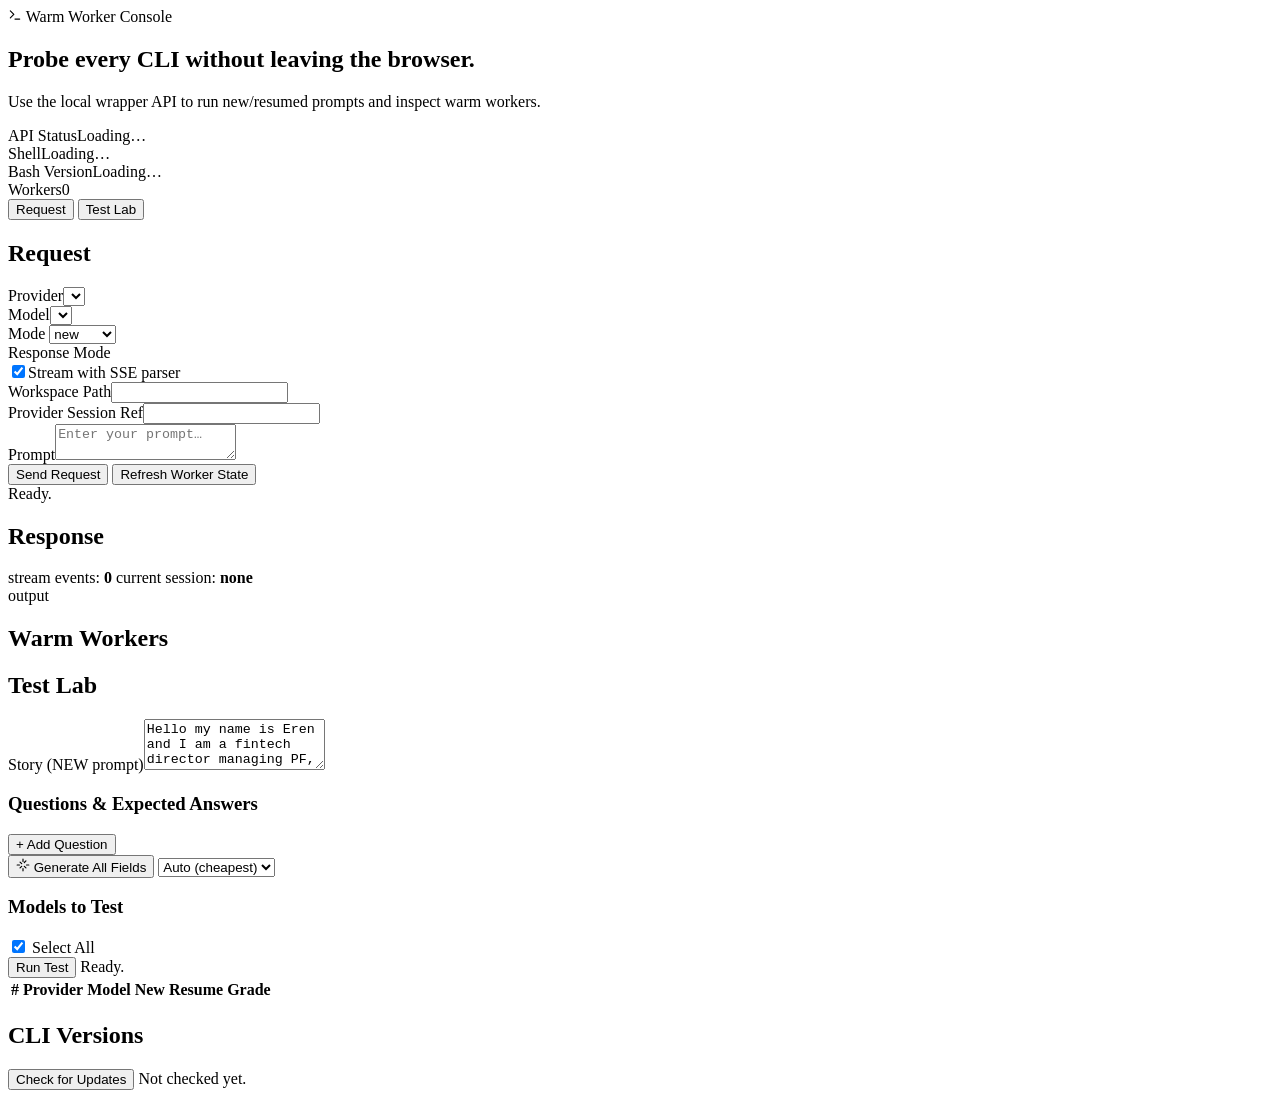
==== commit 374b5d6f: "Add tests for Gemini, Kimi, and OpenCode adapters; enhance updater functionality - Implement unit te" ====
--- a/src/ai_cli_api/ui/index.html
+++ b/src/ai_cli_api/ui/index.html
@@ -4,956 +4,127 @@
   <meta charset="utf-8">
   <meta name="viewport" content="width=device-width, initial-scale=1">
   <title>AI CLI API Console</title>
-  <style>
-    :root {
-      --bg: #f3efe6;
-      --panel: rgba(255, 251, 245, 0.92);
-      --panel-strong: #fffdf8;
-      --ink: #1c1a17;
-      --muted: #6b6258;
-      --line: rgba(28, 26, 23, 0.12);
-      --accent: #d05a2d;
-      --accent-soft: #f6c7a8;
-      --ok: #0f766e;
-      --error: #b42318;
-      --shadow: 0 24px 60px rgba(84, 56, 26, 0.14);
-      --radius: 20px;
-    }
-
-    * {
-      box-sizing: border-box;
-    }
-
-    body {
-      margin: 0;
-      min-height: 100vh;
-      font-family: "IBM Plex Sans", "Segoe UI", sans-serif;
-      color: var(--ink);
-      background:
-        radial-gradient(circle at top left, rgba(208, 90, 45, 0.18), transparent 30%),
-        radial-gradient(circle at top right, rgba(15, 118, 110, 0.16), transparent 28%),
-        linear-gradient(180deg, #fbf7ef 0%, #efe7d7 100%);
-    }
-
-    .shell {
-      width: min(1200px, calc(100vw - 32px));
-      margin: 24px auto;
-      display: grid;
-      gap: 18px;
-      animation: rise 300ms ease-out;
-    }
-
-    .hero,
-    .panel {
-      background: var(--panel);
-      border: 1px solid var(--line);
-      border-radius: var(--radius);
-      box-shadow: var(--shadow);
-      backdrop-filter: blur(12px);
-    }
-
-    .hero {
-      padding: 28px;
-      display: grid;
-      gap: 12px;
-    }
-
-    .eyebrow {
-      color: var(--accent);
-      font-size: 0.86rem;
-      letter-spacing: 0.18em;
-      text-transform: uppercase;
-      font-weight: 700;
-    }
-
-    h1 {
-      margin: 0;
-      font-family: Georgia, "Times New Roman", serif;
-      font-size: clamp(1.5rem, 4vw, 2.5rem);
-      line-height: 0.95;
-      white-space: nowrap;
-    }
-
-    .hero p {
-      margin: 0;
-      color: var(--muted);
-      font-size: 1rem;
-      line-height: 1.5;
-      white-space: nowrap;
-    }
-
-    .status-strip {
-      display: grid;
-      grid-template-columns: repeat(auto-fit, minmax(160px, 1fr));
-      gap: 12px;
-    }
-
-    .stat {
-      background: var(--panel-strong);
-      border: 1px solid var(--line);
-      border-radius: 16px;
-      padding: 14px 16px;
-    }
-
-    .stat-label {
-      display: block;
-      color: var(--muted);
-      font-size: 0.8rem;
-      text-transform: uppercase;
-      letter-spacing: 0.1em;
-      margin-bottom: 6px;
-    }
-
-    .stat-value {
-      font-size: 1.15rem;
-      font-weight: 700;
-    }
-
-    .tab-bar {
-      display: flex;
-      gap: 0;
-      border-bottom: 2px solid var(--line);
-      margin-bottom: 0;
-    }
-
-    .tab-btn {
-      padding: 12px 24px;
-      font-size: 0.92rem;
-      font-weight: 700;
-      letter-spacing: 0.04em;
-      text-transform: uppercase;
-      background: none;
-      color: var(--muted);
-      border: none;
-      border-bottom: 3px solid transparent;
-      border-radius: 0;
-      cursor: pointer;
-      transition: color 150ms, border-color 150ms;
-      margin-bottom: -2px;
-      box-shadow: none;
-    }
-
-    .tab-btn:hover {
-      color: var(--ink);
-      transform: none;
-    }
-
-    .tab-btn.active {
-      color: var(--accent);
-      border-bottom-color: var(--accent);
-    }
-
-    .tab-panel {
-      display: none;
-    }
-
-    .tab-panel.active {
-      display: block;
-    }
-
-    .grid {
-      display: grid;
-      grid-template-columns: 420px minmax(0, 1fr);
-      gap: 18px;
-    }
-
-    .panel {
-      padding: 20px;
-    }
-
-    .panel h2 {
-      margin: 0 0 14px;
-      font-size: 1rem;
-      letter-spacing: 0.08em;
-      text-transform: uppercase;
-    }
-
-    .form {
-      display: grid;
-      gap: 14px;
-    }
-
-    .row {
-      display: grid;
-      grid-template-columns: repeat(2, minmax(0, 1fr));
-      gap: 12px;
-    }
-
-    .field {
-      display: grid;
-      gap: 6px;
-    }
-
-    label {
-      color: var(--muted);
-      font-size: 0.9rem;
-      font-weight: 600;
-    }
-
-    input,
-    select,
-    textarea,
-    button {
-      font: inherit;
-    }
-
-    input,
-    select,
-    textarea {
-      width: 100%;
-      border: 1px solid var(--line);
-      border-radius: 14px;
-      background: var(--panel-strong);
-      color: var(--ink);
-      padding: 12px 14px;
-      transition: border-color 160ms ease, transform 160ms ease, box-shadow 160ms ease;
-    }
-
-    textarea {
-      min-height: 150px;
-      resize: vertical;
-      line-height: 1.45;
-    }
-
-    input:focus,
-    select:focus,
-    textarea:focus {
-      outline: none;
-      border-color: var(--accent);
-      box-shadow: 0 0 0 4px rgba(208, 90, 45, 0.12);
-      transform: translateY(-1px);
-    }
-
-    .toggle {
-      display: flex;
-      align-items: center;
-      gap: 10px;
-      padding: 12px 14px;
-      border: 1px solid var(--line);
-      border-radius: 14px;
-      background: var(--panel-strong);
-    }
-
-    .actions {
-      display: flex;
-      gap: 10px;
-      flex-wrap: wrap;
-    }
-
-    button {
-      border: 0;
-      border-radius: 999px;
-      padding: 12px 18px;
-      cursor: pointer;
-      transition: transform 160ms ease, opacity 160ms ease, box-shadow 160ms ease;
-    }
-
-    button:hover {
-      transform: translateY(-1px);
-    }
-
-    button:disabled {
-      opacity: 0.55;
-      cursor: not-allowed;
-      transform: none;
-    }
-
-    .primary {
-      background: linear-gradient(135deg, #d05a2d, #e88c46);
-      color: white;
-      box-shadow: 0 12px 24px rgba(208, 90, 45, 0.22);
-    }
-
-    .secondary {
-      background: #ece3d3;
-      color: var(--ink);
-    }
-
-    .meta {
-      color: var(--muted);
-      font-size: 0.9rem;
-    }
-
-    .response-card {
-      display: grid;
-      gap: 14px;
-      height: 100%;
-    }
-
-    .console {
-      min-height: 360px;
-      border-radius: 18px;
-      background: #17181c;
-      color: #f4efe7;
-      padding: 18px;
-      font-family: Consolas, "SFMono-Regular", monospace;
-      line-height: 1.45;
-      white-space: pre-wrap;
-      overflow: auto;
-      border: 1px solid rgba(255, 255, 255, 0.08);
-    }
-
-    .pill-row {
-      display: flex;
-      flex-wrap: wrap;
-      gap: 10px;
-    }
-
-    .pill {
-      border-radius: 999px;
-      padding: 8px 12px;
-      background: var(--panel-strong);
-      border: 1px solid var(--line);
-      font-size: 0.9rem;
-    }
-
-    .worker-grid {
-      display: grid;
-      grid-template-columns: repeat(2, 1fr);
-      gap: 12px;
-    }
-
-    .worker-group {
-      border: 1px solid var(--line);
-      border-radius: 14px;
-      background: var(--panel-strong);
-      overflow: hidden;
-    }
-
-    .worker-group-header {
-      padding: 8px 12px;
-      background: rgba(208, 90, 45, 0.07);
-      border-bottom: 1px solid var(--line);
-      font-weight: 700;
-      font-size: 0.9rem;
-      text-transform: uppercase;
-      letter-spacing: 0.08em;
-      color: var(--accent);
-    }
-
-    .worker-group-header .worker-group-count {
-      font-weight: 400;
-      font-size: 0.78rem;
-      color: var(--muted);
-      text-transform: none;
-      letter-spacing: 0;
-    }
-
-    .worker-group-items {
-      padding: 8px 10px;
-      display: grid;
-      gap: 4px;
-    }
-
-    .worker-chip {
-      display: flex;
-      align-items: center;
-      gap: 6px;
-      font-size: 0.84rem;
-      padding: 4px 8px;
-      border: 1px solid var(--line);
-      border-radius: 8px;
-      background: #fff;
-    }
-
-    .worker-chip strong {
-      color: var(--accent);
-    }
-
-    .worker-chip .worker-status {
-      margin-left: auto;
-      font-size: 0.78rem;
-    }
-
-    .ok {
-      color: var(--ok);
-    }
-
-    .error {
-      color: var(--error);
-    }
-
-    .version-grid {
-      display: grid;
-      grid-template-columns: repeat(auto-fit, minmax(240px, 1fr));
-      gap: 12px;
-    }
-
-    .version-card {
-      background: var(--panel-strong);
-      border: 1px solid var(--line);
-      border-radius: 16px;
-      padding: 14px 16px;
-      display: grid;
-      gap: 8px;
-    }
-
-    .version-card.outdated {
-      border-color: var(--accent);
-      box-shadow: 0 0 0 2px rgba(208, 90, 45, 0.10);
-    }
-
-    .version-card-header {
-      display: flex;
-      align-items: center;
-      justify-content: space-between;
-    }
-
-    .version-card-header strong {
-      font-size: 1rem;
-      color: var(--accent);
-      text-transform: capitalize;
-    }
-
-    .version-badge {
-      font-size: 0.75rem;
-      font-weight: 700;
-      padding: 3px 10px;
-      border-radius: 999px;
-      text-transform: uppercase;
-      letter-spacing: 0.05em;
-    }
-
-    .version-badge.up-to-date {
-      background: rgba(15, 118, 110, 0.12);
-      color: var(--ok);
-    }
-
-    .version-badge.update-available {
-      background: rgba(208, 90, 45, 0.12);
-      color: var(--accent);
-    }
-
-    .version-badge.unknown {
-      background: rgba(107, 98, 88, 0.12);
-      color: var(--muted);
-    }
-
-    .version-row {
-      display: flex;
-      justify-content: space-between;
-      font-size: 0.88rem;
-    }
-
-    .version-row span:first-child {
-      color: var(--muted);
-    }
-
-    .version-row span:last-child {
-      font-weight: 600;
-      font-family: Consolas, "SFMono-Regular", monospace;
-    }
-
-    .version-skip {
-      font-size: 0.78rem;
-      color: var(--muted);
-      font-style: italic;
-    }
-
-    .version-actions {
-      display: flex;
-      align-items: center;
-      gap: 10px;
-      margin-bottom: 12px;
-    }
-
-    .version-actions .meta {
-      margin: 0;
-    }
-
-    .version-update-btn {
-      padding: 6px 14px;
-      font-size: 0.82rem;
-      background: linear-gradient(135deg, #d05a2d, #e88c46);
-      color: white;
-      box-shadow: 0 4px 12px rgba(208, 90, 45, 0.18);
-    }
-
-    .version-update-btn:disabled {
-      background: #ccc;
-      box-shadow: none;
-    }
-
-    .version-card-footer {
-      display: flex;
-      align-items: center;
-      justify-content: space-between;
-      gap: 8px;
-    }
-
-    .version-card-footer .meta {
-      font-size: 0.78rem;
-      margin: 0;
-    }
-
-    /* ---- Test Lab ---- */
-
-    .test-lab-header {
-      display: flex;
-      align-items: center;
-      justify-content: space-between;
-      cursor: pointer;
-      user-select: none;
-    }
-
-    .test-lab-header h2 {
-      margin: 0;
-    }
-
-    .test-lab-toggle {
-      font-size: 1.3rem;
-      transition: transform 200ms;
-      color: var(--muted);
-    }
-
-    .test-lab-toggle.open {
-      transform: rotate(90deg);
-    }
-
-    #test-lab-body {
-      display: none;
-      grid-template-columns: 1fr;
-      gap: 16px;
-      margin-top: 16px;
-    }
-
-    .field-magic {
-      display: flex;
-      align-items: center;
-      gap: 8px;
-    }
-
-    .field-magic label {
-      flex: 1;
-    }
-
-    .magic-btn {
-      padding: 4px 10px;
-      font-size: 0.82rem;
-      border-radius: 20px;
-      background: linear-gradient(135deg, #8b5cf6, #a78bfa);
-      color: white;
-      border: none;
-      cursor: pointer;
-      white-space: nowrap;
-      box-shadow: 0 2px 8px rgba(139, 92, 246, 0.25);
-      transition: opacity 150ms;
-    }
-
-    .magic-btn:hover {
-      opacity: 0.85;
-    }
-
-    .magic-btn:disabled {
-      background: #ccc;
-      box-shadow: none;
-      cursor: not-allowed;
-    }
-
-    .test-qa-row {
-      display: grid;
-      grid-template-columns: 1fr 1fr auto;
-      gap: 8px;
-      align-items: end;
-      padding: 8px 0;
-      border-bottom: 1px solid var(--line);
-    }
-
-    .test-qa-row .field {
-      margin: 0;
-    }
-
-    .qa-remove-btn {
-      padding: 6px 10px;
-      font-size: 0.82rem;
-      background: rgba(180, 35, 24, 0.08);
-      color: var(--error);
-      border: 1px solid rgba(180, 35, 24, 0.2);
-      border-radius: 8px;
-      cursor: pointer;
-    }
-
-    .qa-remove-btn:hover {
-      background: rgba(180, 35, 24, 0.15);
-    }
-
-    .model-grid {
-      display: grid;
-      grid-template-columns: repeat(2, 1fr);
-      gap: 12px;
-    }
-
-    .provider-group {
-      border: 1px solid var(--line);
-      border-radius: 14px;
-      background: var(--panel-strong);
-      overflow: hidden;
-    }
-
-    .provider-group-header {
-      display: flex;
-      align-items: center;
-      gap: 8px;
-      padding: 8px 12px;
-      background: rgba(208, 90, 45, 0.07);
-      border-bottom: 1px solid var(--line);
-      cursor: pointer;
-    }
-
-    .provider-group-header input[type=checkbox] {
-      accent-color: var(--accent);
-      width: 16px;
-      height: 16px;
-    }
-
-    .provider-group-header span {
-      font-weight: 700;
-      font-size: 0.9rem;
-      text-transform: uppercase;
-      letter-spacing: 0.08em;
-      color: var(--accent);
-    }
-
-    .provider-group-header .provider-count {
-      font-weight: 400;
-      font-size: 0.78rem;
-      color: var(--muted);
-      text-transform: none;
-      letter-spacing: 0;
-    }
-
-    .provider-group-models {
-      display: grid;
-      grid-template-columns: repeat(auto-fill, minmax(180px, 1fr));
-      gap: 6px;
-      padding: 8px 10px;
-    }
-
-    .provider-group-models label {
-      display: flex;
-      align-items: center;
-      gap: 6px;
-      font-size: 0.86rem;
-      padding: 5px 8px;
-      border: 1px solid var(--line);
-      border-radius: 8px;
-      background: #fff;
-      cursor: pointer;
-      transition: border-color 150ms, background 150ms;
-    }
-
-    .provider-group-models label:hover {
-      border-color: var(--accent);
-      background: rgba(208, 90, 45, 0.04);
-    }
-
-    .provider-group-models input[type=checkbox] {
-      accent-color: var(--accent);
-      width: 15px;
-      height: 15px;
-    }
-
-    .select-all-row {
-      display: flex;
-      align-items: center;
-      gap: 8px;
-      margin-bottom: 4px;
-    }
-
-    .select-all-row input[type=checkbox] {
-      accent-color: var(--accent);
-      width: 16px;
-      height: 16px;
-    }
-
-    .select-all-row label {
-      font-weight: 600;
-      font-size: 0.88rem;
-      cursor: pointer;
-    }
-
-    .test-actions {
-      display: flex;
-      align-items: center;
-      gap: 12px;
-    }
-
-    .test-results-wrap {
-      overflow-x: auto;
-    }
-
-    .test-results-table {
-      width: 100%;
-      border-collapse: collapse;
-      font-size: 0.88rem;
-    }
-
-    .test-results-table th,
-    .test-results-table td {
-      padding: 8px 12px;
-      text-align: left;
-      border-bottom: 1px solid var(--line);
-    }
-
-    .test-results-table th {
-      font-weight: 700;
-      color: var(--muted);
-      font-size: 0.78rem;
-      text-transform: uppercase;
-      letter-spacing: 0.06em;
-    }
-
-    .test-status-ok {
-      color: var(--ok);
-      font-weight: 700;
-    }
-
-    .test-status-fail {
-      color: var(--error);
-      font-weight: 700;
-    }
-
-    .test-status-wait {
-      color: var(--muted);
-      font-style: italic;
-    }
-
-    .grade-pass {
-      display: inline-block;
-      padding: 2px 10px;
-      border-radius: 8px;
-      background: rgba(15, 118, 110, 0.12);
-      color: var(--ok);
-      font-weight: 700;
-      font-size: 0.82rem;
-    }
-
-    .grade-fail {
-      display: inline-block;
-      padding: 2px 10px;
-      border-radius: 8px;
-      background: rgba(180, 35, 24, 0.10);
-      color: var(--error);
-      font-weight: 700;
-      font-size: 0.82rem;
-    }
-
-    @keyframes spin {
-      to { transform: rotate(360deg); }
-    }
-
-    .spinner {
-      display: inline-block;
-      width: 14px;
-      height: 14px;
-      border: 2px solid var(--line);
-      border-top-color: var(--accent);
-      border-radius: 50%;
-      animation: spin 600ms linear infinite;
-      vertical-align: middle;
-    }
-
-    @keyframes rise {
-      from {
-        opacity: 0;
-        transform: translateY(10px);
-      }
-      to {
-        opacity: 1;
-        transform: translateY(0);
-      }
-    }
-
-    @media (max-width: 980px) {
-      .grid {
-        grid-template-columns: 1fr;
-      }
-    }
-
-    @media (max-width: 768px) {
-      .model-grid,
-      .worker-grid {
-        grid-template-columns: 1fr;
-      }
-    }
-
-    @media (max-width: 640px) {
-      .shell {
-        width: min(100vw - 16px, 100%);
-        margin: 8px auto 24px;
-      }
-
-      .hero,
-      .panel {
-        padding: 16px;
-      }
-
-      .row {
-        grid-template-columns: 1fr;
-      }
-    }
-  </style>
+  <link rel="preconnect" href="https://fonts.googleapis.com">
+  <link rel="preconnect" href="https://fonts.gstatic.com" crossorigin>
+  <link href="https://fonts.googleapis.com/css2?family=Inter:wght@400;500;600;700&family=JetBrains+Mono:wght@400;500;700&display=swap" rel="stylesheet">
+  <link rel="stylesheet" href="/static/app.css">
 </head>
 <body>
   <main class="shell">
-    <section class="hero">
-      <span class="eyebrow">Warm Worker Console</span>
+    <section class="hero panel">
+      <span class="eyebrow">
+        <svg width="14" height="14" viewBox="0 0 24 24" fill="none" stroke="currentColor" stroke-width="2" stroke-linecap="round" stroke-linejoin="round"><polyline points="4 17 10 11 4 5"/><line x1="12" y1="19" x2="20" y2="19"/></svg>
+        Warm Worker Console
+      </span>
       <h1>Probe every CLI without leaving the browser.</h1>
-      <p>
-        This page talks directly to your local API wrapper, shows warm worker state,
-        and lets you send new or resumed requests with either JSON mode or streamed SSE output.
-      </p>
+      <p>Use the local wrapper API to run new/resumed prompts and inspect warm workers.</p>
       <div class="status-strip">
-        <div class="stat">
-          <span class="stat-label">API Status</span>
-          <span class="stat-value" id="health-status">Loading…</span>
+        <div class="stat"><span class="stat-label">API Status</span><span class="stat-value" id="health-status">Loading&#8230;</span></div>
+        <div class="stat"><span class="stat-label">Shell</span><span class="stat-value" id="shell-path">Loading&#8230;</span></div>
+        <div class="stat"><span class="stat-label">Bash Version</span><span class="stat-value" id="bash-version">Loading&#8230;</span></div>
+        <div class="stat"><span class="stat-label">Workers</span><span class="stat-value" id="worker-count">0</span></div>
+      </div>
+    </section>
+
+    <section class="panel tabs">
+      <div class="tab-bar" id="tab-bar">
+        <button class="tab-btn active" data-tab="request">Request</button>
+        <button class="tab-btn" data-tab="testlab">Test Lab</button>
+      </div>
+    </section>
+
+    <section id="tab-request" class="tab-panel active grid">
+      <div class="panel">
+        <h2>Request</h2>
+        <form id="chat-form" class="form">
+          <div class="row">
+            <div class="field"><label for="provider">Provider</label><select id="provider" name="provider"></select></div>
+            <div class="field"><label for="model">Model</label><select id="model" name="model"></select></div>
+          </div>
+          <div class="row">
+            <div class="field">
+              <label for="mode">Mode</label>
+              <select id="mode" name="mode">
+                <option value="new">new</option>
+                <option value="resume">resume</option>
+              </select>
+            </div>
+            <div class="field">
+              <label for="stream">Response Mode</label>
+              <div class="toggle"><input id="stream" type="checkbox" checked><span>Stream with SSE parser</span></div>
+            </div>
+          </div>
+          <div class="field"><label for="workspace_path">Workspace Path</label><input id="workspace_path" type="text" value=""></div>
+          <div class="field" id="session-row"><label for="provider_session_ref">Provider Session Ref</label><input id="provider_session_ref" type="text"></div>
+          <div class="field"><label for="prompt">Prompt</label><textarea id="prompt" placeholder="Enter your prompt&#8230;"></textarea></div>
+          <div class="actions">
+            <button id="send-button" class="primary" type="submit">Send Request</button>
+            <button id="refresh-button" class="secondary" type="button">Refresh Worker State</button>
+          </div>
+          <div id="request-meta" class="meta">Ready.</div>
+        </form>
+      </div>
+
+      <div class="panel response-card">
+        <h2>Response</h2>
+        <div class="pill-row">
+          <span class="pill">stream events: <strong id="event-count">0</strong></span>
+          <span class="pill">current session: <strong id="session-ref">none</strong></span>
         </div>
-        <div class="stat">
-          <span class="stat-label">Shell</span>
-          <span class="stat-value" id="shell-path">Loading…</span>
+        <div class="console-wrap">
+          <div class="console-header">
+            <span class="console-dot red"></span>
+            <span class="console-dot yellow"></span>
+            <span class="console-dot green"></span>
+            <span class="console-title">output</span>
+          </div>
+          <div id="console" class="console"></div>
         </div>
-        <div class="stat">
-          <span class="stat-label">Bash Version</span>
-          <span class="stat-value" id="bash-version">Loading…</span>
+        <h2>Warm Workers</h2>
+        <div id="worker-list" class="worker-grid"></div>
+      </div>
+    </section>
+
+    <section id="tab-testlab" class="tab-panel">
+      <div class="panel" id="test-lab-section">
+        <h2>Test Lab</h2>
+        <div class="field"><label for="test-story">Story (NEW prompt)</label><textarea id="test-story" rows="3" placeholder="Enter a story for the NEW prompt...">Hello my name is Eren and I am a fintech director managing PF, ATM and Transit. Also I have a grey car.</textarea></div>
+        <div>
+          <h3>Questions &amp; Expected Answers</h3>
+          <div id="test-qa-list"></div>
+          <div class="actions">
+            <button id="add-qa-btn" type="button" class="secondary">+ Add Question</button>
+            <div class="generate-group">
+              <button id="generate-all-btn" type="button" class="secondary generate-btn">
+                <svg class="icon-sparkle" width="14" height="14" viewBox="0 0 24 24" fill="none" stroke="currentColor" stroke-width="2" stroke-linecap="round" stroke-linejoin="round"><path d="M12 2v4m0 12v4m10-10h-4M6 12H2m15.07-7.07l-2.83 2.83M9.76 14.24l-2.83 2.83m0-10.14l2.83 2.83m4.48 4.48l2.83 2.83"/></svg>
+                Generate All Fields
+              </button>
+              <select id="generate-model-select" title="Model to use for generation">
+                <option value="auto">Auto (cheapest)</option>
+              </select>
+            </div>
+          </div>
         </div>
-        <div class="stat">
-          <span class="stat-label">Workers</span>
-          <span class="stat-value" id="worker-count">0</span>
+        <div>
+          <h3>Models to Test</h3>
+          <div class="select-all-row">
+            <input type="checkbox" id="test-select-all" checked>
+            <label for="test-select-all">Select All</label>
+          </div>
+          <div id="test-model-grid" class="model-grid"></div>
+        </div>
+        <div class="actions">
+          <button id="run-test-btn" class="primary" type="button">Run Test</button>
+          <span id="test-meta" class="meta">Ready.</span>
+        </div>
+        <div class="test-results-wrap">
+          <table class="test-results-table">
+            <thead><tr><th>#</th><th>Provider</th><th>Model</th><th>New</th><th>Resume</th><th>Grade</th></tr></thead>
+            <tbody id="test-results-body"></tbody>
+          </table>
         </div>
       </div>
     </section>
-
-    <section class="panel" style="padding-bottom:0">
-      <div class="tab-bar">
-        <button class="tab-btn active" data-tab="request" onclick="switchTab('request')">Request</button>
-        <button class="tab-btn" data-tab="testlab" onclick="switchTab('testlab')">Test Lab</button>
-      </div>
-    </section>
-
-    <div id="tab-request" class="tab-panel active">
-      <section class="grid">
-        <div class="panel">
-          <h2>Request</h2>
-          <form class="form" id="chat-form">
-            <div class="row">
-              <div class="field">
-                <label for="provider">Provider</label>
-                <select id="provider" name="provider"></select>
-              </div>
-              <div class="field">
-                <label for="model">Model</label>
-                <select id="model" name="model"></select>
-              </div>
-            </div>
-
-            <div class="row">
-              <div class="field">
-                <label for="mode">Mode</label>
-                <select id="mode" name="mode">
-                  <option value="new">new</option>
-                  <option value="resume">resume</option>
-                </select>
-              </div>
-              <div class="field">
-                <label for="stream">Response Mode</label>
-                <div class="toggle">
-                  <input id="stream" name="stream" type="checkbox" checked>
-                  <span>Stream with SSE parser</span>
-                </div>
-              </div>
-            </div>
-
-            <div class="field">
-              <label for="workspace_path">Workspace Path</label>
-              <input id="workspace_path" name="workspace_path" type="text" value="C:\\Github\\ai-cli-api" placeholder="C:\\Github\\ai-cli-api">
-            </div>
-
-            <div class="field" id="session-row">
-              <label for="provider_session_ref">Provider Session Ref</label>
-              <input id="provider_session_ref" name="provider_session_ref" type="text" placeholder="Required for resume mode">
-            </div>
-
-            <div class="field">
-              <label for="prompt">Prompt</label>
-              <textarea id="prompt" name="prompt" placeholder="Ask the selected CLI something simple first."></textarea>
-            </div>
-
-            <div class="actions">
-              <button class="primary" id="send-button" type="submit">Send Request</button>
-              <button class="secondary" id="refresh-button" type="button">Refresh Worker State</button>
-            </div>
-
-            <div class="meta" id="request-meta">Ready.</div>
-          </form>
-        </div>
-
-        <div class="panel response-card">
-          <div>
-            <h2>Response</h2>
-            <div class="pill-row">
-              <span class="pill">stream events: <strong id="event-count">0</strong></span>
-              <span class="pill">current session: <strong id="session-ref">none</strong></span>
-            </div>
-          </div>
-          <div class="console" id="console"></div>
-          <div>
-            <h2>Warm Workers</h2>
-            <div class="worker-grid" id="worker-list"></div>
-          </div>
-        </div>
-      </section>
-    </div>
-
-    <div id="tab-testlab" class="tab-panel">
-      <section class="panel" id="test-lab-section">
-        <h2>Test Lab</h2>
-        <div style="display:grid;grid-template-columns:1fr;gap:16px">
-          <div class="field">
-            <label for="test-story">Story (NEW prompt)</label>
-            <textarea id="test-story" rows="3" placeholder="Enter a story for the NEW prompt...">Hello my name is Eren and I am a fintech director managing PF, ATM and Transit. Also I have a grey car.</textarea>
-          </div>
-
-          <div>
-            <h3 style="margin:0 0 8px">Questions &amp; Expected Answers (RESUME steps)</h3>
-            <div id="test-qa-list"></div>
-            <div style="display:flex;gap:8px;margin-top:8px">
-              <button type="button" class="secondary" onclick="addQAPair()">+ Add Question</button>
-              <button type="button" class="magic-btn" onclick="generateScenario('all')">&#10024; Generate All Fields</button>
-            </div>
-          </div>
-
-          <div>
-            <h3 style="margin:0 0 8px">Models to Test</h3>
-            <div class="select-all-row">
-              <input type="checkbox" id="test-select-all" checked onchange="toggleAllTestModels(this.checked)">
-              <label for="test-select-all">Select All</label>
-            </div>
-            <div class="model-grid" id="test-model-grid"></div>
-          </div>
-
-          <div class="test-actions">
-            <button class="primary" id="run-test-btn" type="button" onclick="runTestLab()">Run Test</button>
-            <span class="meta" id="test-meta">Ready.</span>
-          </div>
-
-          <div class="test-results-wrap">
-            <table class="test-results-table" id="test-results-table">
-              <thead>
-                <tr>
-                  <th>#</th>
-                  <th>Provider</th>
-                  <th>Model</th>
-                  <th>New</th>
-                  <th>Resume</th>
-                  <th>Grade</th>
-                </tr>
-            </thead>
-            <tbody id="test-results-body"></tbody>
-          </table>
-        </div>
-        </div>
-      </section>
-    </div>
 
     <section class="panel">
       <h2>CLI Versions</h2>
@@ -965,695 +136,8 @@
     </section>
   </main>
 
-  <script>
-    const form = document.getElementById("chat-form");
-    const providerSelect = document.getElementById("provider");
-    const modelSelect = document.getElementById("model");
-    const modeSelect = document.getElementById("mode");
-    const sessionInput = document.getElementById("provider_session_ref");
-    const workspaceInput = document.getElementById("workspace_path");
-    const promptInput = document.getElementById("prompt");
-    const streamInput = document.getElementById("stream");
-    const consoleEl = document.getElementById("console");
-    const sessionRefEl = document.getElementById("session-ref");
-    const eventCountEl = document.getElementById("event-count");
-    const healthStatusEl = document.getElementById("health-status");
-    const shellPathEl = document.getElementById("shell-path");
-    const bashVersionEl = document.getElementById("bash-version");
-    const workerCountEl = document.getElementById("worker-count");
-    const workerListEl = document.getElementById("worker-list");
-    const requestMetaEl = document.getElementById("request-meta");
-    const sendButton = document.getElementById("send-button");
-    const refreshButton = document.getElementById("refresh-button");
-    const checkUpdatesButton = document.getElementById("check-updates-button");
-    const versionGridEl = document.getElementById("version-grid");
-    const versionMetaEl = document.getElementById("version-meta");
-
-    let workers = [];
-    let eventCount = 0;
-
-    function writeConsole(line = "") {
-      consoleEl.textContent += line + "\n";
-      consoleEl.scrollTop = consoleEl.scrollHeight;
-    }
-
-    function resetConsole() {
-      consoleEl.textContent = "";
-      eventCount = 0;
-      eventCountEl.textContent = "0";
-      sessionRefEl.textContent = "none";
-    }
-
-    function setMeta(message, isError = false) {
-      requestMetaEl.textContent = message;
-      requestMetaEl.className = isError ? "meta error" : "meta";
-    }
-
-    function updateSessionVisibility() {
-      sessionInput.disabled = modeSelect.value !== "resume";
-      sessionInput.parentElement.style.opacity = modeSelect.value === "resume" ? "1" : "0.55";
-    }
-
-    function modelsForProvider(provider) {
-      return workers
-        .filter((worker) => worker.provider === provider)
-        .map((worker) => worker.model);
-    }
-
-    function renderModelOptions() {
-      const current = providerSelect.value;
-      const models = modelsForProvider(current);
-      modelSelect.innerHTML = "";
-      for (const model of models) {
-        const option = document.createElement("option");
-        option.value = model;
-        option.textContent = model;
-        modelSelect.appendChild(option);
-      }
-    }
-
-    function renderWorkers() {
-      workerListEl.innerHTML = "";
-      const groups = {};
-      for (const w of workers) {
-        if (!groups[w.provider]) groups[w.provider] = [];
-        groups[w.provider].push(w);
-      }
-      for (const [provider, models] of Object.entries(groups)) {
-        const group = document.createElement("div");
-        group.className = "worker-group";
-        group.innerHTML = `<div class="worker-group-header">${provider} <span class="worker-group-count">(${models.length})</span></div>`;
-        const items = document.createElement("div");
-        items.className = "worker-group-items";
-        for (const w of models) {
-          const chip = document.createElement("div");
-          chip.className = "worker-chip";
-          const statusClass = w.ready ? "ok" : "error";
-          const statusText = `${w.ready ? "ready" : "down"} · ${w.busy ? "busy" : "idle"} · q=${w.queue_length}`;
-          chip.innerHTML = `<strong>${w.model}</strong> <span class="worker-status ${statusClass}">${statusText}</span>`;
-          items.appendChild(chip);
-        }
-        group.appendChild(items);
-        workerListEl.appendChild(group);
-      }
-    }
-
-    function renderVersions(versions) {
-      versionGridEl.innerHTML = "";
-      if (!versions.length) {
-        versionGridEl.innerHTML = '<span class="meta">No version data yet. Click "Check for Updates".</span>';
-        return;
-      }
-      for (const v of versions) {
-        const card = document.createElement("div");
-        const outdated = v.needs_update;
-        const unknown = !v.current_version && !v.latest_version;
-        card.className = `version-card${outdated ? " outdated" : ""}`;
-
-        let badgeClass = "up-to-date";
-        let badgeText = "Up to date";
-        if (unknown) {
-          badgeClass = "unknown";
-          badgeText = "Unknown";
-        } else if (outdated) {
-          badgeClass = "update-available";
-          badgeText = "Update available";
-        }
-
-        let skipHtml = "";
-        if (v.update_skipped_reason) {
-          skipHtml = `<div class="version-skip">Skipped: ${v.update_skipped_reason}</div>`;
-        }
-
-        card.innerHTML = `
-          <div class="version-card-header">
-            <strong>${v.provider}</strong>
-            <span class="version-badge ${badgeClass}">${badgeText}</span>
-          </div>
-          <div class="version-row">
-            <span>Installed</span>
-            <span>${v.current_version || "—"}</span>
-          </div>
-          <div class="version-row">
-            <span>Latest</span>
-            <span>${v.latest_version || "—"}</span>
-          </div>
-          <div class="version-row">
-            <span>Next check</span>
-            <span>${v.next_check_at ? new Date(v.next_check_at).toLocaleTimeString() : "—"}</span>
-          </div>
-          <div class="version-row">
-            <span>Auto-update</span>
-            <span>${v.auto_update ? "Enabled" : "Disabled"}</span>
-          </div>
-          ${skipHtml}
-          <div class="version-card-footer">
-            <button class="version-update-btn" data-provider="${v.provider}" ${!outdated && !unknown ? "disabled" : ""}>${!outdated && !unknown ? "Already updated" : "Update"}</button>
-            <span class="meta" data-update-status="${v.provider}"></span>
-          </div>
-        `;
-        versionGridEl.appendChild(card);
-      }
-
-      // Bind per-card update buttons
-      for (const btn of versionGridEl.querySelectorAll(".version-update-btn")) {
-        btn.addEventListener("click", () => updateProvider(btn.dataset.provider, btn));
-      }
-    }
-
-    async function updateProvider(provider, btn) {
-      btn.disabled = true;
-      const statusEl = versionGridEl.querySelector(`[data-update-status="${provider}"]`);
-      if (statusEl) statusEl.textContent = "Updating…";
-      try {
-        const response = await fetch(`/v1/cli-versions/${provider}/update`, { method: "POST" });
-        const result = await response.json();
-        if (!response.ok) {
-          throw new Error(result.detail || "Update failed");
-        }
-        if (statusEl) {
-          statusEl.textContent = result.last_updated ? "Updated!" : (result.update_skipped_reason || "Done");
-        }
-        // Refresh all version cards with fresh data
-        const all = await fetchVersions();
-        renderVersions(all);
-      } catch (error) {
-        if (statusEl) statusEl.textContent = error.message;
-      } finally {
-        btn.disabled = false;
-      }
-    }
-
-    async function fetchVersions() {
-      const response = await fetch("/v1/cli-versions");
-      return await response.json();
-    }
-
-    async function checkForUpdates() {
-      const response = await fetch("/v1/cli-versions/check", { method: "POST" });
-      return await response.json();
-    }
-
-    async function refreshState() {
-      const [healthResponse, workersResponse, providersResponse] = await Promise.all([
-        fetch("/health"),
-        fetch("/v1/workers"),
-        fetch("/v1/providers")
-      ]);
-
-      const health = await healthResponse.json();
-      workers = await workersResponse.json();
-      const providers = await providersResponse.json();
-
-      healthStatusEl.textContent = health.status;
-      healthStatusEl.className = `stat-value ${health.status === "ok" ? "ok" : "error"}`;
-      shellPathEl.textContent = health.shell_path || "not detected";
-      bashVersionEl.textContent = health.bash_version || "not detected";
-      workerCountEl.textContent = String(health.worker_count);
-
-      const savedProvider = providerSelect.value;
-      const savedModel = modelSelect.value;
-
-      providerSelect.innerHTML = "";
-      for (const provider of providers.filter((item) => item.enabled)) {
-        const option = document.createElement("option");
-        option.value = provider.provider;
-        option.textContent = provider.provider;
-        providerSelect.appendChild(option);
-      }
-
-      if (savedProvider) {
-        providerSelect.value = savedProvider;
-      }
-
-      renderModelOptions();
-
-      if (savedModel) {
-        modelSelect.value = savedModel;
-      }
-      renderWorkers();
-      renderTestLabModels();
-      updateSessionVisibility();
-
-      try {
-        const versions = await fetchVersions();
-        renderVersions(versions);
-        if (versions.length) {
-          const lastChecked = versions[0].last_checked;
-          versionMetaEl.textContent = lastChecked
-            ? `Last checked: ${new Date(lastChecked).toLocaleString()}`
-            : "Checked.";
-        }
-      } catch (_) { /* version endpoint may not have data yet */ }
-    }
-
-    function parseSseChunk(buffer) {
-      const packets = buffer.split("\n\n");
-      return {
-        packets: packets.slice(0, -1),
-        remainder: packets[packets.length - 1] || ""
-      };
-    }
-
-    async function sendStreaming(payload) {
-      const response = await fetch("/v1/chat", {
-        method: "POST",
-        headers: { "Content-Type": "application/json" },
-        body: JSON.stringify(payload)
-      });
-      if (!response.ok || !response.body) {
-        const message = await response.text();
-        throw new Error(message || `HTTP ${response.status}`);
-      }
-
-      const reader = response.body.getReader();
-      const decoder = new TextDecoder();
-      let buffer = "";
-
-      while (true) {
-        const { value, done } = await reader.read();
-        if (done) {
-          break;
-        }
-        buffer += decoder.decode(value, { stream: true });
-        const parsed = parseSseChunk(buffer);
-        buffer = parsed.remainder;
-
-        for (const packet of parsed.packets) {
-          const lines = packet.split("\n");
-          const eventLine = lines.find((line) => line.startsWith("event: "));
-          const dataLine = lines.find((line) => line.startsWith("data: "));
-          if (!eventLine || !dataLine) {
-            continue;
-          }
-          const eventName = eventLine.slice(7).trim();
-          const payload = JSON.parse(dataLine.slice(6));
-          eventCount += 1;
-          eventCountEl.textContent = String(eventCount);
-          writeConsole(`[${eventName}] ${JSON.stringify(payload, null, 2)}`);
-          if (payload.provider_session_ref) {
-            sessionRefEl.textContent = payload.provider_session_ref;
-            sessionInput.value = payload.provider_session_ref;
-          }
-        }
-      }
-    }
-
-    async function sendJson(payload) {
-      const response = await fetch("/v1/chat", {
-        method: "POST",
-        headers: { "Content-Type": "application/json" },
-        body: JSON.stringify(payload)
-      });
-      const body = await response.json();
-      if (!response.ok) {
-        throw new Error(body.detail || JSON.stringify(body));
-      }
-      writeConsole(JSON.stringify(body, null, 2));
-      if (body.provider_session_ref) {
-        sessionRefEl.textContent = body.provider_session_ref;
-        sessionInput.value = body.provider_session_ref;
-      }
-    }
-
-    form.addEventListener("submit", async (event) => {
-      event.preventDefault();
-      resetConsole();
-      sendButton.disabled = true;
-      setMeta("Sending request…");
-
-      const payload = {
-        provider: providerSelect.value,
-        model: modelSelect.value,
-        workspace_path: workspaceInput.value.trim(),
-        mode: modeSelect.value,
-        prompt: promptInput.value,
-        stream: streamInput.checked
-      };
-
-      if (payload.mode === "resume") {
-        payload.provider_session_ref = sessionInput.value.trim();
-      }
-
-      try {
-        sessionStorage.setItem("workspace_path", payload.workspace_path);
-        if (payload.stream) {
-          await sendStreaming(payload);
-        } else {
-          await sendJson(payload);
-        }
-        setMeta("Request completed.");
-        await refreshState();
-      } catch (error) {
-        writeConsole(`[failed] ${error.message}`);
-        setMeta(error.message, true);
-      } finally {
-        sendButton.disabled = false;
-      }
-    });
-
-    refreshButton.addEventListener("click", async () => {
-      refreshButton.disabled = true;
-      try {
-        await refreshState();
-        setMeta("State refreshed.");
-      } catch (error) {
-        setMeta(error.message, true);
-      } finally {
-        refreshButton.disabled = false;
-      }
-    });
-
-    checkUpdatesButton.addEventListener("click", async () => {
-      checkUpdatesButton.disabled = true;
-      versionMetaEl.textContent = "Checking…";
-      try {
-        const versions = await checkForUpdates();
-        renderVersions(versions);
-        const lastChecked = versions.length && versions[0].last_checked;
-        versionMetaEl.textContent = lastChecked
-          ? `Last checked: ${new Date(lastChecked).toLocaleString()}`
-          : "Done.";
-      } catch (error) {
-        versionMetaEl.textContent = error.message;
-      } finally {
-        checkUpdatesButton.disabled = false;
-      }
-    });
-
-    providerSelect.addEventListener("change", renderModelOptions);
-    modeSelect.addEventListener("change", updateSessionVisibility);
-
-    // ---- Test Lab ----
-
-    const testStoryEl = document.getElementById("test-story");
-    const testQAList = document.getElementById("test-qa-list");
-    const testModelGrid = document.getElementById("test-model-grid");
-    let qaCounter = 0;
-    const testResultsBody = document.getElementById("test-results-body");
-    const testMetaEl = document.getElementById("test-meta");
-    const runTestBtn = document.getElementById("run-test-btn");
-
-    function addQAPair(question = "", expected = "") {
-      qaCounter++;
-      const div = document.createElement("div");
-      div.className = "test-qa-row";
-      div.dataset.index = qaCounter;
-      div.innerHTML = `
-        <div class="field">
-          <label>Question ${qaCounter}</label>
-          <input type="text" class="test-question" placeholder="What is my responsibility?" value="${question.replace(/"/g, '&quot;')}">
-        </div>
-        <div class="field">
-          <label>Expected Keywords</label>
-          <input type="text" class="test-expected" placeholder="PF, ATM, Transit" value="${expected.replace(/"/g, '&quot;')}">
-        </div>
-        <button type="button" class="qa-remove-btn" onclick="removeQAPair(this)">&#10005;</button>
-      `;
-      testQAList.appendChild(div);
-      renumberQA();
-    }
-
-    function removeQAPair(btn) {
-      btn.closest(".test-qa-row").remove();
-      renumberQA();
-    }
-
-    function renumberQA() {
-      let i = 1;
-      for (const row of testQAList.querySelectorAll(".test-qa-row")) {
-        row.querySelector("label").textContent = `Question ${i}`;
-        i++;
-      }
-    }
-
-    function getQAPairs() {
-      const pairs = [];
-      for (const row of testQAList.querySelectorAll(".test-qa-row")) {
-        const q = row.querySelector(".test-question").value.trim();
-        const kws = row.querySelector(".test-expected").value.split(",").map(k => k.trim()).filter(Boolean);
-        if (q && kws.length) pairs.push({ question: q, keywords: kws });
-      }
-      return pairs;
-    }
-
-    function switchTab(tabName) {
-      for (const panel of document.querySelectorAll(".tab-panel")) {
-        panel.classList.toggle("active", panel.id === `tab-${tabName}`);
-      }
-      for (const btn of document.querySelectorAll(".tab-btn")) {
-        btn.classList.toggle("active", btn.dataset.tab === tabName);
-      }
-    }
-
-    function renderTestLabModels() {
-      testModelGrid.innerHTML = "";
-      const groups = {};
-      for (const w of workers) {
-        if (!groups[w.provider]) groups[w.provider] = [];
-        groups[w.provider].push(w);
-      }
-      for (const [provider, models] of Object.entries(groups)) {
-        const group = document.createElement("div");
-        group.className = "provider-group";
-
-        const header = document.createElement("div");
-        header.className = "provider-group-header";
-        header.innerHTML = `<input type="checkbox" checked data-provider-toggle="${provider}" onchange="toggleProviderModels('${provider}', this.checked)"> <span>${provider}</span> <span class="provider-count">(${models.length} models)</span>`;
-        group.appendChild(header);
-
-        const grid = document.createElement("div");
-        grid.className = "provider-group-models";
-        for (const w of models) {
-          const id = `test-model-${w.provider}-${w.model}`;
-          const label = document.createElement("label");
-          label.innerHTML = `<input type="checkbox" id="${id}" data-provider="${w.provider}" data-model="${w.model}" checked onchange="syncSelectAllState()"> ${w.model}`;
-          grid.appendChild(label);
-        }
-        group.appendChild(grid);
-        testModelGrid.appendChild(group);
-      }
-      syncSelectAllState();
-    }
-
-    function toggleAllTestModels(checked) {
-      for (const cb of testModelGrid.querySelectorAll("input[type=checkbox]")) {
-        cb.checked = checked;
-      }
-    }
-
-    function toggleProviderModels(provider, checked) {
-      for (const cb of testModelGrid.querySelectorAll(`input[data-provider="${provider}"]`)) {
-        cb.checked = checked;
-      }
-      syncSelectAllState();
-    }
-
-    function syncSelectAllState() {
-      const allModels = testModelGrid.querySelectorAll("input[data-provider][data-model]");
-      const allChecked = [...allModels].every(cb => cb.checked);
-      document.getElementById("test-select-all").checked = allChecked;
-
-      for (const toggle of testModelGrid.querySelectorAll("input[data-provider-toggle]")) {
-        const provider = toggle.dataset.providerToggle;
-        const providerCbs = testModelGrid.querySelectorAll(`input[data-provider="${provider}"][data-model]`);
-        toggle.checked = [...providerCbs].every(cb => cb.checked);
-      }
-    }
-
-    function getSelectedTestModels() {
-      const models = [];
-      for (const cb of testModelGrid.querySelectorAll("input[data-provider][data-model]:checked")) {
-        models.push({ provider: cb.dataset.provider, model: cb.dataset.model });
-      }
-      return models;
-    }
-
-    function setTestMeta(msg, isError = false) {
-      testMetaEl.textContent = msg;
-      testMetaEl.className = isError ? "meta error" : "meta";
-    }
-
-    function clearTestResults() {
-      testResultsBody.innerHTML = "";
-    }
-
-    function getOrCreateRow(provider, model) {
-      const rowId = `test-row-${provider}-${model}`;
-      let row = document.getElementById(rowId);
-      if (!row) {
-        row = document.createElement("tr");
-        row.id = rowId;
-        const idx = testResultsBody.children.length + 1;
-        row.innerHTML = `
-          <td>${idx}</td>
-          <td>${provider}</td>
-          <td>${model}</td>
-          <td class="test-status-wait" data-col="new"><span class="spinner"></span></td>
-          <td class="test-status-wait" data-col="resume">—</td>
-          <td data-col="grade">—</td>
-        `;
-        testResultsBody.appendChild(row);
-      }
-      return row;
-    }
-
-    function updateCell(row, col, value, cssClass) {
-      const cell = row.querySelector(`[data-col="${col}"]`);
-      if (cell) {
-        cell.textContent = value;
-        cell.className = cssClass || "";
-      }
-    }
-
-    async function generateScenario(field) {
-      const btns = document.querySelectorAll(".magic-btn");
-      btns.forEach(b => b.disabled = true);
-      setTestMeta("Generating scenario...");
-      try {
-        const resp = await fetch("/v1/test/generate-scenario", {
-          method: "POST",
-          headers: { "Content-Type": "application/json" },
-          body: JSON.stringify({ field, workspace_path: workspaceInput.value.trim() }),
-        });
-        if (!resp.ok) {
-          const err = await resp.json();
-          throw new Error(err.detail || `HTTP ${resp.status}`);
-        }
-        const data = await resp.json();
-        if (data.story) testStoryEl.value = data.story;
-        // Populate Q&A pairs from the response
-        if (data.qa_pairs && Array.isArray(data.qa_pairs)) {
-          testQAList.innerHTML = "";
-          qaCounter = 0;
-          for (const pair of data.qa_pairs) {
-            addQAPair(pair.question || "", pair.expected || "");
-          }
-        }
-        setTestMeta("Scenario generated.");
-      } catch (err) {
-        setTestMeta(err.message, true);
-      } finally {
-        btns.forEach(b => b.disabled = false);
-      }
-    }
-
-    async function runTestLab() {
-      const story = testStoryEl.value.trim();
-      const qaPairs = getQAPairs();
-      const selectedModels = getSelectedTestModels();
-      const wp = workspaceInput.value.trim();
-
-      if (!story) { setTestMeta("Story is required.", true); return; }
-      if (!qaPairs.length) { setTestMeta("Add at least one question with keywords.", true); return; }
-      if (!selectedModels.length) { setTestMeta("Select at least one model.", true); return; }
-
-      runTestBtn.disabled = true;
-      clearTestResults();
-      const total = selectedModels.length;
-      let doneCount = 0;
-      setTestMeta(`Running test across ${total} model(s) with ${qaPairs.length} question(s)...`);
-
-      // Each model runs independently: NEW -> sequential RESUMEs for each Q&A pair
-      const modelPromises = selectedModels.map(({ provider, model }) => {
-        const row = getOrCreateRow(provider, model);
-        return (async () => {
-          let newData = null, newOk = false;
-
-          // Step 1: NEW
-          try {
-            const resp = await fetch("/v1/chat", {
-              method: "POST",
-              headers: { "Content-Type": "application/json" },
-              body: JSON.stringify({
-                provider, model, workspace_path: wp,
-                mode: "new", prompt: story, stream: false,
-              }),
-            });
-            newData = await resp.json();
-            newOk = resp.ok && newData.exit_code === 0;
-          } catch (e) {
-            newOk = false;
-          }
-          updateCell(row, "new", newOk ? "OK" : "FAIL", newOk ? "test-status-ok" : "test-status-fail");
-
-          // Step 2: Sequential RESUMEs for each Q&A pair
-          let passedQAs = 0;
-          const totalQAs = qaPairs.length;
-          let allResumeTexts = "";
-
-          if (newOk && newData && newData.provider_session_ref) {
-            const resumeCell = row.querySelector('[data-col="resume"]');
-            if (resumeCell) resumeCell.innerHTML = '<span class="spinner"></span>';
-
-            for (const qa of qaPairs) {
-              let resumeData = null, resumeOk = false;
-              try {
-                const resp = await fetch("/v1/chat", {
-                  method: "POST",
-                  headers: { "Content-Type": "application/json" },
-                  body: JSON.stringify({
-                    provider, model, workspace_path: wp,
-                    mode: "resume", prompt: qa.question,
-                    provider_session_ref: newData.provider_session_ref,
-                    stream: false,
-                  }),
-                });
-                resumeData = await resp.json();
-                resumeOk = resp.ok && resumeData.exit_code === 0;
-              } catch (e) {
-                resumeOk = false;
-              }
-
-              if (resumeOk && resumeData) {
-                const text = (resumeData.final_text || "").toLowerCase();
-                allResumeTexts += " " + text;
-                const allFound = qa.keywords.every(kw => text.includes(kw.toLowerCase()));
-                if (allFound) passedQAs++;
-              }
-              // Update resume cell progressively
-              updateCell(row, "resume",
-                `${passedQAs}/${totalQAs}`,
-                passedQAs === totalQAs ? "test-status-ok" : (passedQAs > 0 ? "test-status-wait" : "test-status-fail"));
-            }
-          }
-
-          const resumeAllPassed = passedQAs === totalQAs;
-          updateCell(row, "resume",
-            newOk ? `${passedQAs}/${totalQAs}` : "FAIL",
-            resumeAllPassed && newOk ? "test-status-ok" : "test-status-fail");
-
-          // Grade
-          const isPASS = newOk && resumeAllPassed;
-          const gradeCell = row.querySelector('[data-col="grade"]');
-          if (gradeCell) {
-            gradeCell.innerHTML = `<span class="${isPASS ? "grade-pass" : "grade-fail"}">${isPASS ? "PASS" : "FAIL"}</span>`;
-          }
-
-          doneCount++;
-          setTestMeta(`Progress: ${doneCount}/${total} models completed...`);
-          return { provider, model, newOk, passedQAs, totalQAs, isPASS };
-        })();
-      });
-
-      const results = await Promise.all(modelPromises);
-      const passCount = results.filter(r => r.isPASS).length;
-      setTestMeta(`Done: ${passCount}/${results.length} PASS.`);
-      runTestBtn.disabled = false;
-    }
-
-    window.addEventListener("load", async () => {
-      workspaceInput.value = sessionStorage.getItem("workspace_path") || workspaceInput.defaultValue;
-      // Seed default Q&A pairs
-      addQAPair("What is my responsibility in the fintech?", "PF, ATM, Transit");
-      addQAPair("What is my car's color?", "grey");
-      addQAPair("Where am I a director at?", "fintech");
-      try {
-        await refreshState();
-      } catch (error) {
-        setMeta(error.message, true);
-      }
-    });
-  </script>
+  <script type="module" src="/static/request.js"></script>
+  <script type="module" src="/static/testlab.js"></script>
+  <script type="module" src="/static/main.js"></script>
 </body>
 </html>
